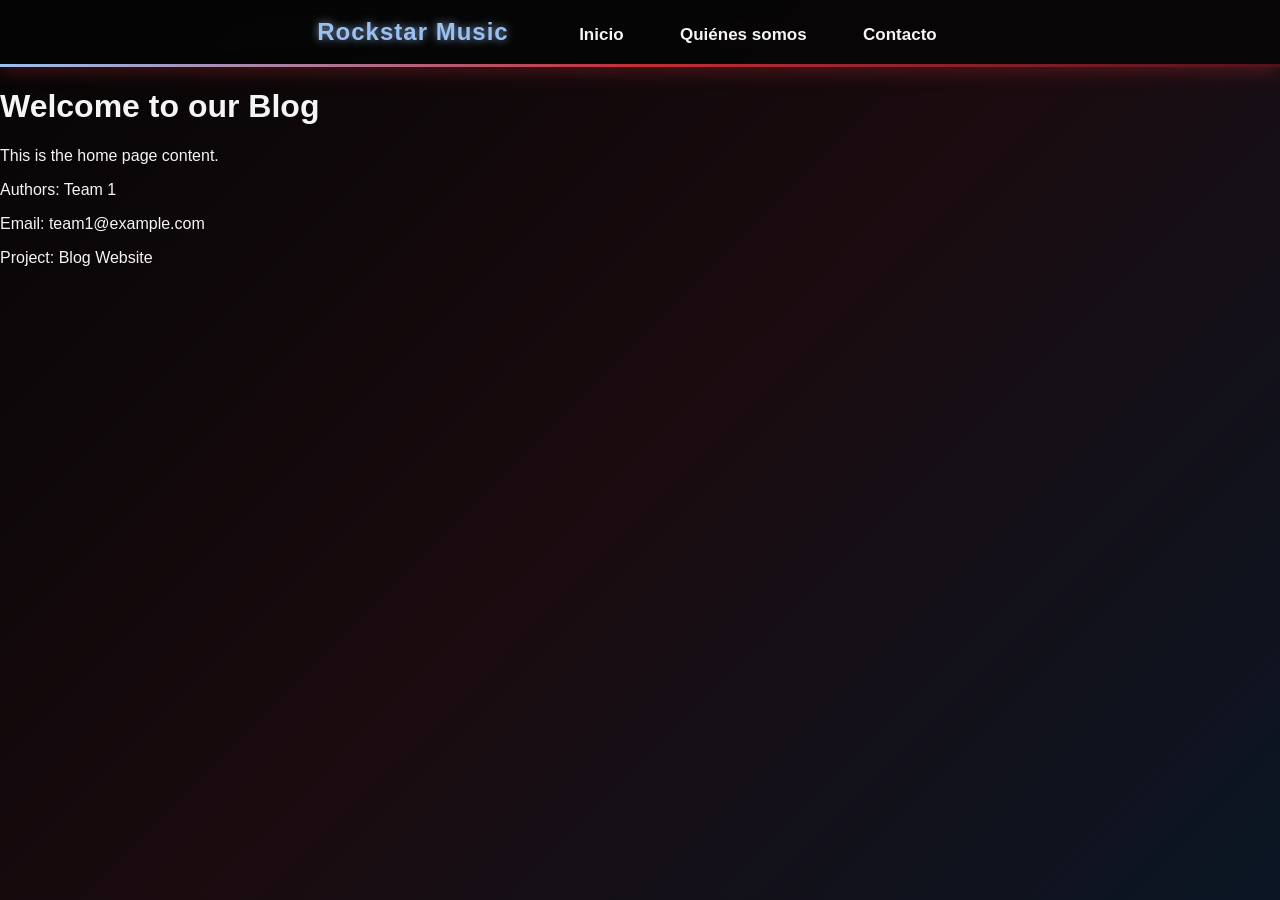
==== index.html @ 495e50ef "Nav y estilos del menú" ====
<!DOCTYPE html>
<html>

<head>
  <meta charset="utf-8">
  <meta name="viewport" content="width=device-width">
  <title>replit</title>
  <link rel="stylesheet" href="style.css">
</head>

<body>

  <nav>
    <span class="logo">Rockstar Music</span>
    <a href="index.html">Inicio</a>
    <a href="about.html">Quiénes somos</a>
    <a href="contact.html">Contacto</a>
  </nav>

  <main>
    <h1>Welcome to our Blog</h1>
    <p>This is the home page content.</p>
  </main>

  <footer>
    <p>Authors: Team 1</p>
    <p>Email: team1@example.com</p>
    <p>Project: Blog Website</p>
  </footer>

</body>

</html>
---- style.css ----
html {
    height: 100%;
    width: 100%;
}

body {
  /* Fondo oscuro con degradado para estilo rockstar elegante */
  background: linear-gradient(135deg, #050505, #1a0b0f, #0b1624);

  /* Color del texto general */
  color: #f5f5f5;

  /* Quita el margen por defecto del navegador */
  margin: 0;

  /* Tipo de letra */
  font-family: Arial, sans-serif;
}
  
/* NAVBAR / MENÚ PRINCIPAL */
nav {
  /* Fondo oscuro semi-transparente tipo cristal */
  background: rgba(5, 5, 5, 0.85);

  /* Efecto borroso detrás del nav */
  backdrop-filter: blur(10px);

  /* Espacio interno: 18px arriba/abajo y 35px izquierda/derecha */
  padding: 18px 35px;

  /* Centra los links del menú */
  text-align: center;

  /* Menú visible al hacer scroll */
  position: sticky;

  /* El menú se queda fijo en la parte de arriba */
  top: 0;

  /* Evita que otros elementos se pongan encima del nav */
  z-index: 1000;

  /* Borde de abajo del menú degradado */
  border-bottom: 3px solid transparent;

  /* Degradado usando colores de la paleta */
  border-image: linear-gradient(90deg, #9AC1F0, #C22E38, #52121B) 1;

  /* Sombra roja/vino para efecto escenario */
  box-shadow: 0 4px 18px rgba(194, 46, 56, 0.35);
}

/* LINKS DEL NAVBAR */
nav a {
  /* Color claro para que contraste con el fondo oscuro */
  color: #f5f5f5;

  /* Quita el subrayado de los links */
  text-decoration: none;

  /* Espacio entre cada link */
  margin: 0 10px;

  /* Tamaño de letra */
  font-size: 17px;

  /* Texto en negritas */
  font-weight: bold;

  /* Espacio interno para que los links parezcan botones */
  padding: 9px 16px;

  /* Redondea las esquinas de los links */
  border-radius: 25px;

  /* Hace suave el cambio al pasar el mouse */
  transition: all 0.3s ease;
}

/* EFECTO HOVER */
nav a:hover {
  /* Rojo rockstar al pasar el mouse */
  background-color: #C22E38;

  /* Texto claro para contraste */
  color: #ffffff;

  /* Brillo alrededor del botón */
  box-shadow: 0 0 12px rgba(194, 46, 56, 0.8);

  /* Sube un poquito el botón sin afectar todo el nav */
  transform: translateY(-2px);
}

/* LOGO / NOMBRE DEL BLOG */
.logo {
  /* Azul claro para que parezca luz de escenario */
  color: #9AC1F0;

  /* Tamaño más grande que los links */
  font-size: 24px;

  /* Texto en negritas */
  font-weight: bold;

  /* Espacio entre el logo y los links */
  margin-right: 40px;

  /* Espaciado entre letras */
  letter-spacing: 1px;

  /* Brillo tipo neón */
  text-shadow: 0 0 8px rgba(154, 193, 240, 0.8);
}
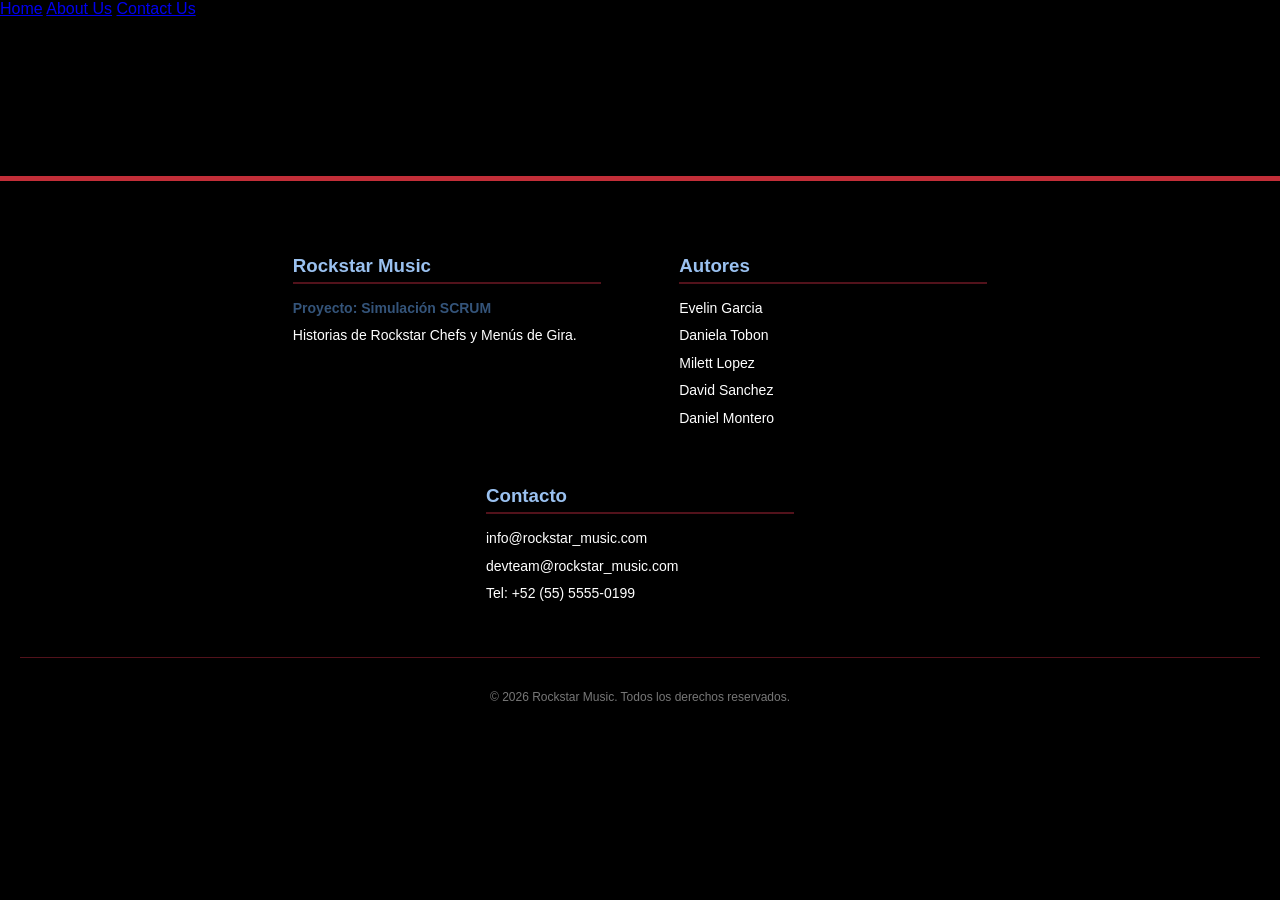
==== commit a14db2e4: "Se creo el Pie de Pagina y se añadieron estilos css" ====
--- a/index.html
+++ b/index.html
@@ -11,10 +11,9 @@
 <body>
 
   <nav>
-    <span class="logo">Rockstar Music</span>
-    <a href="index.html">Inicio</a>
-    <a href="about.html">Quiénes somos</a>
-    <a href="contact.html">Contacto</a>
+    <a href="index.html">Home</a>
+    <a href="about.html">About Us</a>
+    <a href="contact.html">Contact Us</a>
   </nav>
 
   <main>
@@ -22,10 +21,35 @@
     <p>This is the home page content.</p>
   </main>
 
-  <footer>
-    <p>Authors: Team 1</p>
-    <p>Email: team1@example.com</p>
-    <p>Project: Blog Website</p>
+  <footer class="pie-pagina">
+    <div class="contenedor-footer">
+      
+      <div class="columna-footer">
+        <h3>Rockstar Music</h3>
+        <p class="proyecto-destacado">Proyecto: Simulación SCRUM</p>
+        <p>Historias de Rockstar Chefs y Menús de Gira.</p>
+      </div>
+
+      <div class="columna-footer">
+        <h3>Autores</h3>
+        <p>Evelin Garcia</p> 
+        <p>Daniela Tobon</p>
+        <p>Milett Lopez</p>
+        <p>David Sanchez</p>
+        <p>Daniel Montero</p>
+      </div>
+
+      <div class="columna-footer">
+        <h3>Contacto</h3>
+        <p>info@rockstar_music.com</p>
+        <p>devteam@rockstar_music.com</p>
+        <p>Tel: +52 (55) 5555-0199</p>
+      </div>
+
+    </div>
+    <div class="creditos-inferiores">
+      <p>&copy; 2026 Rockstar Music. Todos los derechos reservados.</p>
+    </div>
   </footer>
 
 </body>
--- a/style.css
+++ b/style.css
@@ -1,114 +1,62 @@
 html {
     height: 100%;
     width: 100%;
+  }
+
+body {
+  background-color: #000000;
+  margin: 0;
+  font-family: sans-serif;
 }
 
-body {
-  /* Fondo oscuro con degradado para estilo rockstar elegante */
-  background: linear-gradient(135deg, #050505, #1a0b0f, #0b1624);
-
-  /* Color del texto general */
-  color: #f5f5f5;
-
-  /* Quita el margen por defecto del navegador */
-  margin: 0;
-
-  /* Tipo de letra */
-  font-family: Arial, sans-serif;
-}
-  
-/* NAVBAR / MENÚ PRINCIPAL */
-nav {
-  /* Fondo oscuro semi-transparente tipo cristal */
-  background: rgba(5, 5, 5, 0.85);
-
-  /* Efecto borroso detrás del nav */
-  backdrop-filter: blur(10px);
-
-  /* Espacio interno: 18px arriba/abajo y 35px izquierda/derecha */
-  padding: 18px 35px;
-
-  /* Centra los links del menú */
-  text-align: center;
-
-  /* Menú visible al hacer scroll */
-  position: sticky;
-
-  /* El menú se queda fijo en la parte de arriba */
-  top: 0;
-
-  /* Evita que otros elementos se pongan encima del nav */
-  z-index: 1000;
-
-  /* Borde de abajo del menú degradado */
-  border-bottom: 3px solid transparent;
-
-  /* Degradado usando colores de la paleta */
-  border-image: linear-gradient(90deg, #9AC1F0, #C22E38, #52121B) 1;
-
-  /* Sombra roja/vino para efecto escenario */
-  box-shadow: 0 4px 18px rgba(194, 46, 56, 0.35);
+.pie-pagina {
+  background-color: #000000;       
+  color: #ffffff;                  
+  padding: 40px 20px 20px 20px;    
+  margin-top: 60px;                
+  border-top: 5px solid #C22E38;   
 }
 
-/* LINKS DEL NAVBAR */
-nav a {
-  /* Color claro para que contraste con el fondo oscuro */
-  color: #f5f5f5;
-
-  /* Quita el subrayado de los links */
-  text-decoration: none;
-
-  /* Espacio entre cada link */
-  margin: 0 10px;
-
-  /* Tamaño de letra */
-  font-size: 17px;
-
-  /* Texto en negritas */
-  font-weight: bold;
-
-  /* Espacio interno para que los links parezcan botones */
-  padding: 9px 16px;
-
-  /* Redondea las esquinas de los links */
-  border-radius: 25px;
-
-  /* Hace suave el cambio al pasar el mouse */
-  transition: all 0.3s ease;
+.contenedor-footer {
+  max-width: 1100px;
+  margin: 0 auto;                  
+  text-align: center;              
 }
 
-/* EFECTO HOVER */
-nav a:hover {
-  /* Rojo rockstar al pasar el mouse */
-  background-color: #C22E38;
-
-  /* Texto claro para contraste */
-  color: #ffffff;
-
-  /* Brillo alrededor del botón */
-  box-shadow: 0 0 12px rgba(194, 46, 56, 0.8);
-
-  /* Sube un poquito el botón sin afectar todo el nav */
-  transform: translateY(-2px);
+.columna-footer {
+  display: inline-block;           
+  width: 28%;                      
+  vertical-align: top;             
+  text-align: left;                
+  
+  padding: 15px;                   
+  margin: 0 2%;                    
 }
 
-/* LOGO / NOMBRE DEL BLOG */
-.logo {
-  /* Azul claro para que parezca luz de escenario */
-  color: #9AC1F0;
+.columna-footer h3 {
+  color: #9AC1F0;                  
+  margin-bottom: 15px;             
+  border-bottom: 2px solid #52121B;   
+  padding-bottom: 5px;
+}
 
-  /* Tamaño más grande que los links */
-  font-size: 24px;
+.columna-footer p {
+  font-size: 14px;
+  margin: 8px 0;                   
+  line-height: 1.4;
+}
 
-  /* Texto en negritas */
+.proyecto-destacado {
   font-weight: bold;
+  color: #34547A; 
+}
 
-  /* Espacio entre el logo y los links */
-  margin-right: 40px;
-
-  /* Espaciado entre letras */
-  letter-spacing: 1px;
-
-  /* Brillo tipo neón */
-  text-shadow: 0 0 8px rgba(154, 193, 240, 0.8);
+.creditos-inferiores {
+  text-align: center;
+  margin-top: 30px;                
+  padding-top: 20px;               
+  
+  border-top: 1px solid #52121B;      
+  color: #777777; 
+  font-size: 12px;
 }
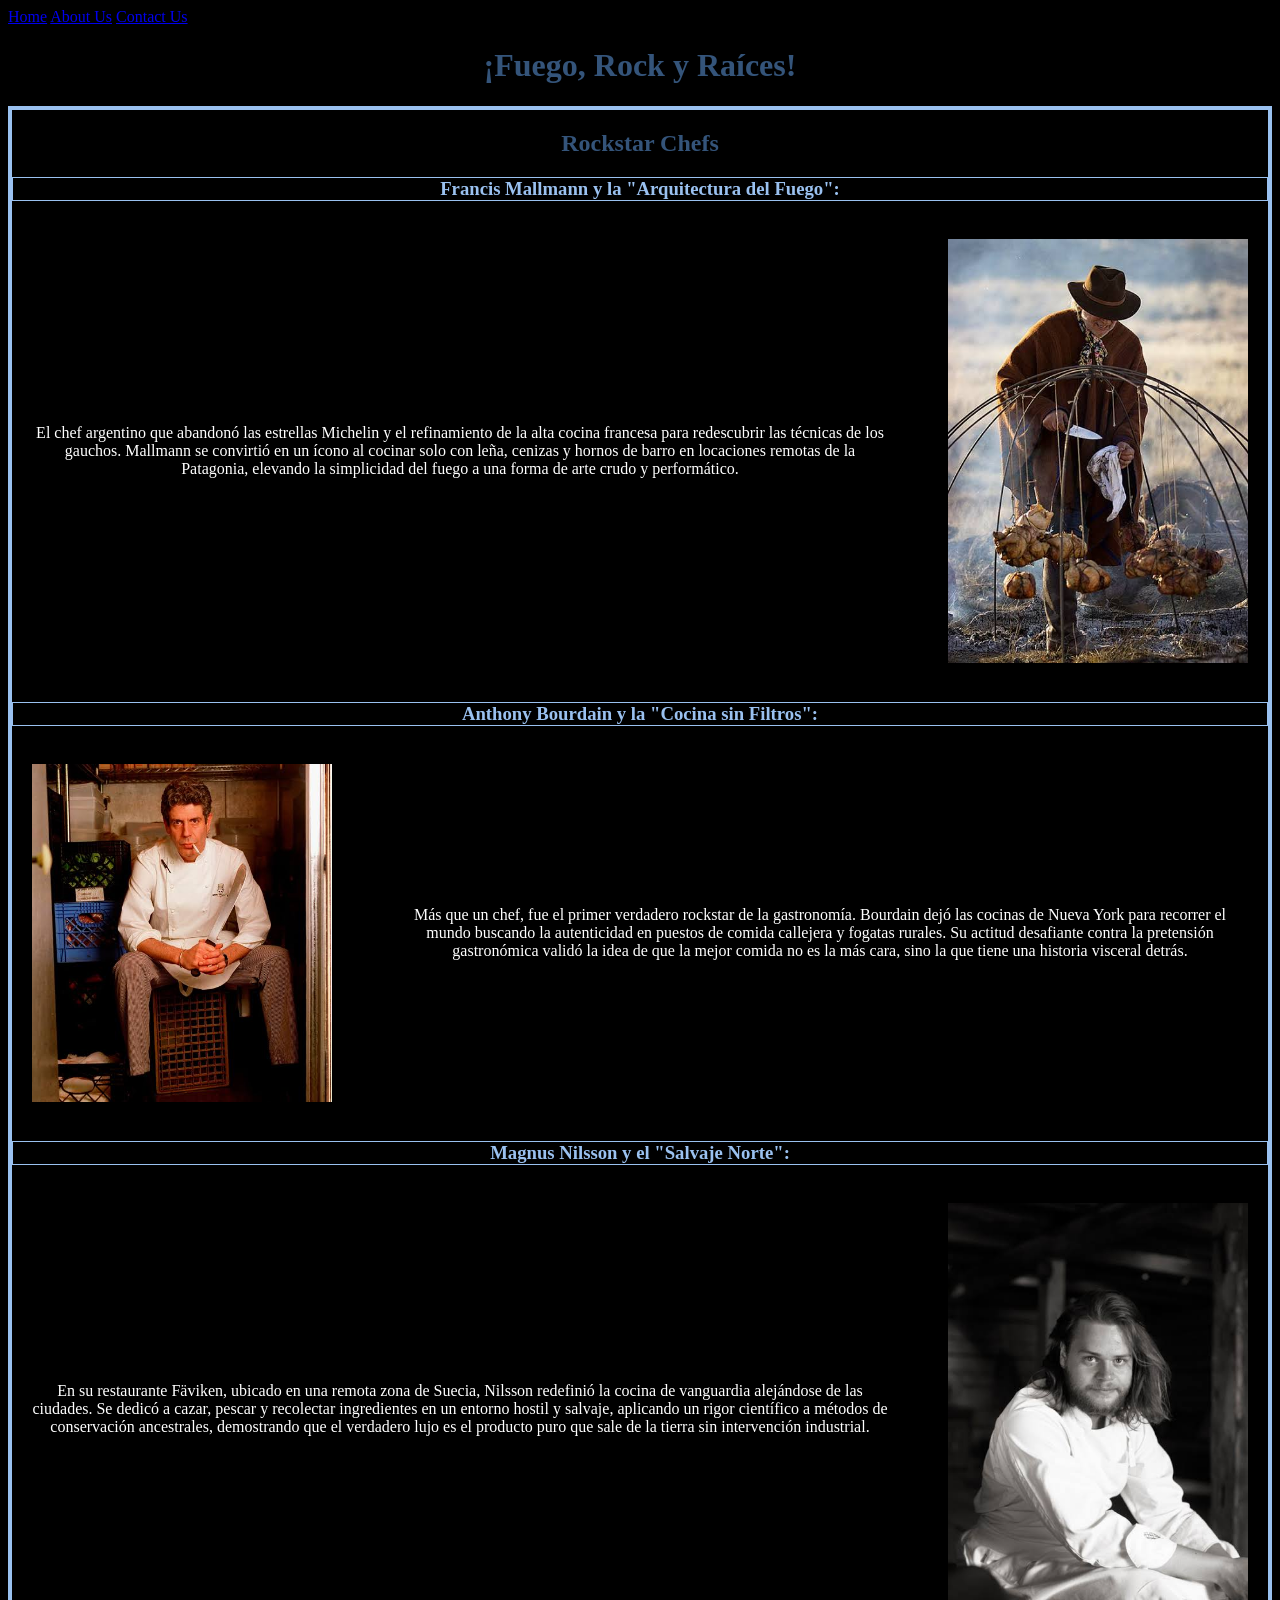
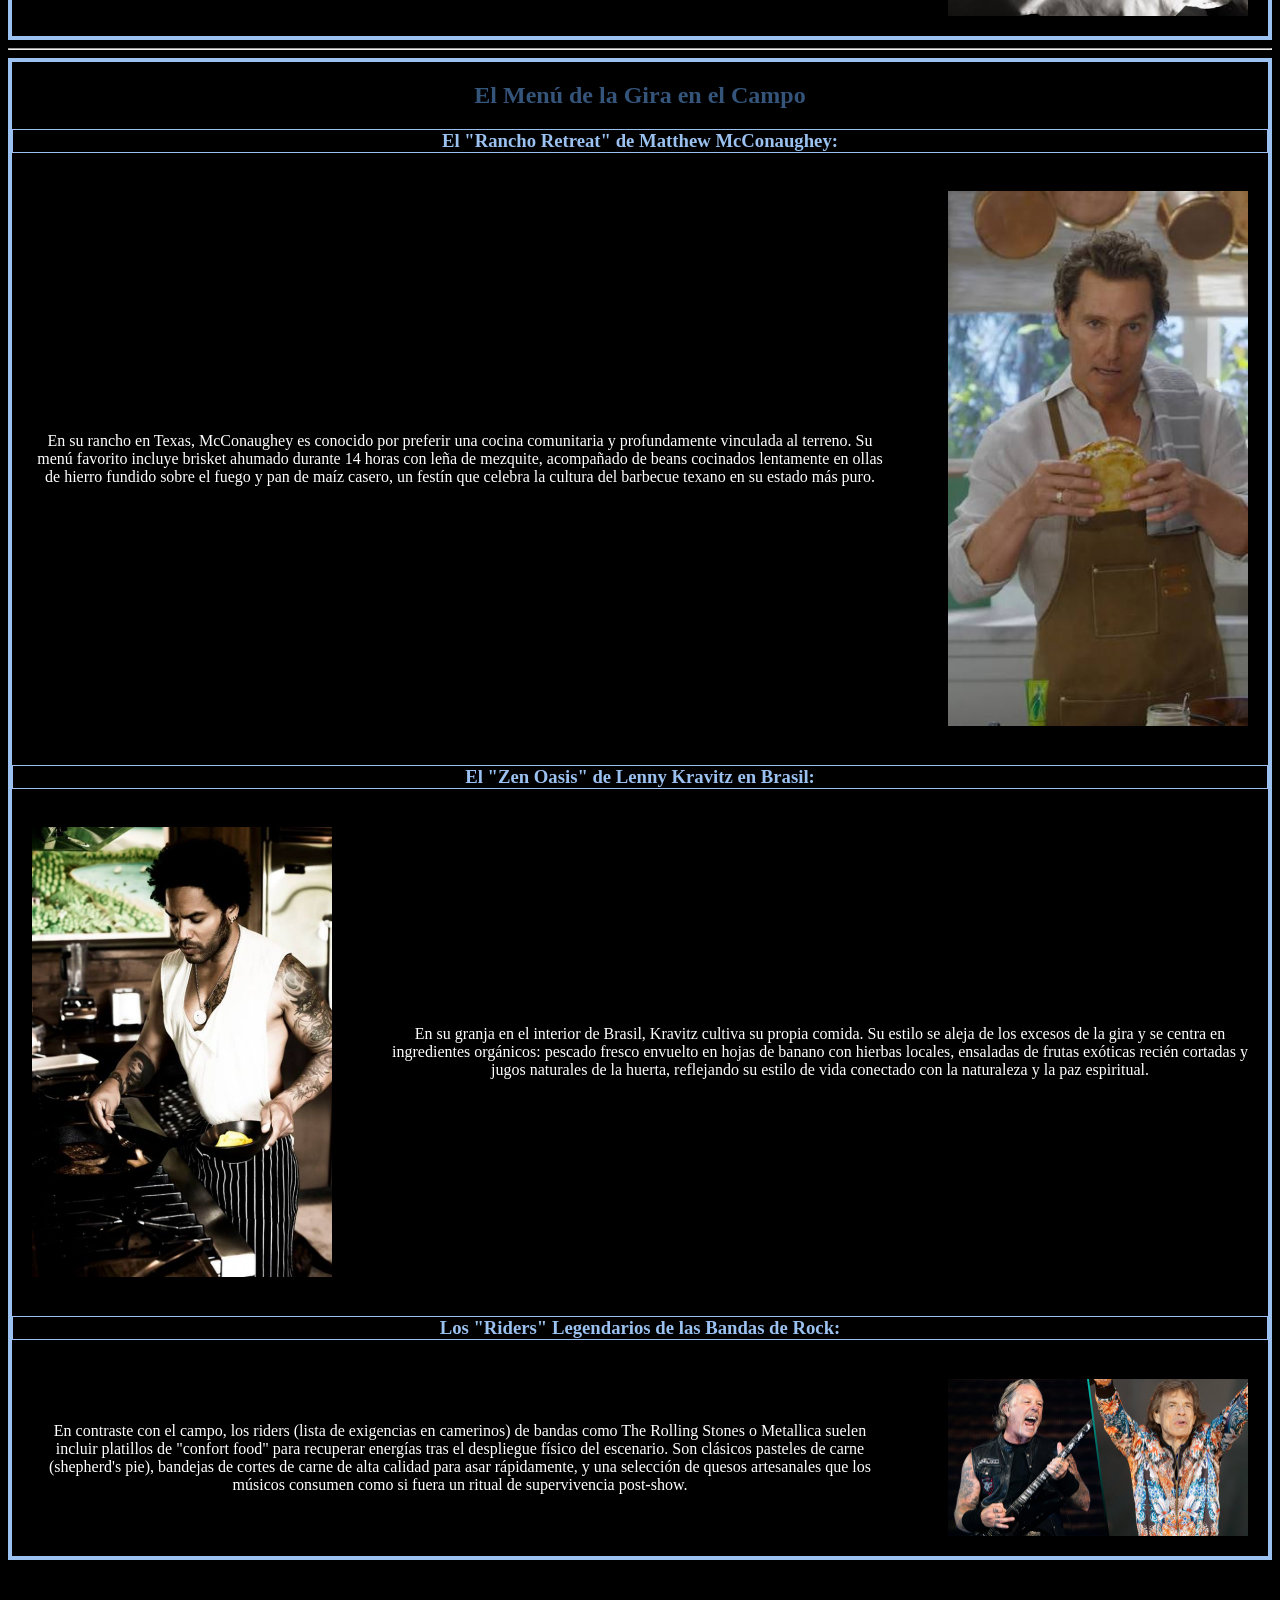
==== commit 29913d85: "Modificación del index con información e imágenes y css con formato (opcional), además adjunto imáge" ====
--- a/index.html
+++ b/index.html
@@ -5,7 +5,7 @@
   <meta charset="utf-8">
   <meta name="viewport" content="width=device-width">
   <title>replit</title>
-  <link rel="stylesheet" href="style.css">
+  <link  rel="stylesheet" href="style.css">
 </head>
 
 <body>
@@ -17,39 +17,82 @@
   </nav>
 
   <main>
-    <h1>Welcome to our Blog</h1>
-    <p>This is the home page content.</p>
+    <div class="title">
+      <h1>¡Fuego, Rock y Raíces!</h1>
+    </div>
+    
+    <section class="home">
+      <div class="box">
+        <h2>Rockstar Chefs</h2>
+        <h3 class="name">Francis Mallmann y la "Arquitectura del Fuego":</h3>
+        
+        <div class="info">
+          <div class="texto">  
+            <p>El chef argentino que abandonó las estrellas Michelin y el refinamiento de la alta cocina francesa para redescubrir las técnicas de los gauchos. Mallmann se convirtió en un ícono al cocinar solo con leña, cenizas y hornos de barro en locaciones remotas de la Patagonia, elevando la simplicidad del fuego a una forma de arte crudo y performático.</p>
+          </div>
+          <img src="Pictures/Francis-Mallmann.jpg" class="imagen">
+        </div>
+
+        <h3 class="name">Anthony Bourdain y la "Cocina sin Filtros":</h3>
+        
+        <div class="info">
+          <img src="Pictures/Anthony-Bourdain.jpg" class="imagen">
+          <div class="texto">
+            <p>Más que un chef, fue el primer verdadero rockstar de la gastronomía. Bourdain dejó las cocinas de Nueva York para recorrer el mundo buscando la autenticidad en puestos de comida callejera y fogatas rurales. Su actitud desafiante contra la pretensión gastronómica validó la idea de que la mejor comida no es la más cara, sino la que tiene una historia visceral detrás.</p>
+          </div>
+        </div>
+    
+        <h3 class="name">Magnus Nilsson y el "Salvaje Norte":</h3>
+        
+        <div class="info">
+          <div class="texto">
+            <p>En su restaurante Fäviken, ubicado en una remota zona de Suecia, Nilsson redefinió la cocina de vanguardia alejándose de las ciudades. Se dedicó a cazar, pescar y recolectar ingredientes en un entorno hostil y salvaje, aplicando un rigor científico a métodos de conservación ancestrales, demostrando que el verdadero lujo es el producto puro que sale de la tierra sin intervención industrial.</p>
+          </div>
+          <img src="Pictures/Magnus-Nilsson.jpg" class="imagen">
+        </div>
+      </div>
+    </section>
+
+    <hr>
+
+    <section class="home">
+      <div class="box">
+        <h2>El Menú de la Gira en el Campo</h2>
+        <h3 class="name">El "Rancho Retreat" de Matthew McConaughey:</h3>
+        
+        <div class="info">
+          <div class="texto">  
+            <p>En su rancho en Texas, McConaughey es conocido por preferir una cocina comunitaria y profundamente vinculada al terreno. Su menú favorito incluye brisket ahumado durante 14 horas con leña de mezquite, acompañado de beans cocinados lentamente en ollas de hierro fundido sobre el fuego y pan de maíz casero, un festín que celebra la cultura del barbecue texano en su estado más puro.</p>
+          </div>
+          <img src="Pictures/Matthew-McConaughey.jpg" class="imagen">
+        </div>
+
+        <h3 class="name">El "Zen Oasis" de Lenny Kravitz en Brasil:</h3>
+        
+        <div class="info">
+          <img src="Pictures/Lenny-Kravitz.jpg" class="imagen">
+          <div class="texto">
+            <p>En su granja en el interior de Brasil, Kravitz cultiva su propia comida. Su estilo se aleja de los excesos de la gira y se centra en ingredientes orgánicos: pescado fresco envuelto en hojas de banano con hierbas locales, ensaladas de frutas exóticas recién cortadas y jugos naturales de la huerta, reflejando su estilo de vida conectado con la naturaleza y la paz espiritual.</p>
+          </div>
+        </div>
+    
+        <h3 class="name">Los "Riders" Legendarios de las Bandas de Rock:</h3>
+        
+        <div class="info">
+          <div class="texto">
+            <p>En contraste con el campo, los riders (lista de exigencias en camerinos) de bandas como The Rolling Stones o Metallica suelen incluir platillos de "confort food" para recuperar energías tras el despliegue físico del escenario. Son clásicos pasteles de carne (shepherd's pie), bandejas de cortes de carne de alta calidad para asar rápidamente, y una selección de quesos artesanales que los músicos consumen como si fuera un ritual de supervivencia post-show.</p>
+          </div>
+          <img src="Pictures/metallica-rolling.jpg" class="imagen">
+        </div>
+      </div>
+    </section>
+      
   </main>
 
-  <footer class="pie-pagina">
-    <div class="contenedor-footer">
-      
-      <div class="columna-footer">
-        <h3>Rockstar Music</h3>
-        <p class="proyecto-destacado">Proyecto: Simulación SCRUM</p>
-        <p>Historias de Rockstar Chefs y Menús de Gira.</p>
-      </div>
-
-      <div class="columna-footer">
-        <h3>Autores</h3>
-        <p>Evelin Garcia</p> 
-        <p>Daniela Tobon</p>
-        <p>Milett Lopez</p>
-        <p>David Sanchez</p>
-        <p>Daniel Montero</p>
-      </div>
-
-      <div class="columna-footer">
-        <h3>Contacto</h3>
-        <p>info@rockstar_music.com</p>
-        <p>devteam@rockstar_music.com</p>
-        <p>Tel: +52 (55) 5555-0199</p>
-      </div>
-
-    </div>
-    <div class="creditos-inferiores">
-      <p>&copy; 2026 Rockstar Music. Todos los derechos reservados.</p>
-    </div>
+  <footer>
+    <p>Authors: Team 1</p>
+    <p>Email: team1@example.com</p>
+    <p>Project: Blog Website</p>
   </footer>
 
 </body>
--- a/style.css
+++ b/style.css
@@ -3,60 +3,47 @@
     width: 100%;
   }
 
-body {
-  background-color: #000000;
-  margin: 0;
-  font-family: sans-serif;
+body{
+  background-color: black;
 }
 
-.pie-pagina {
-  background-color: #000000;       
-  color: #ffffff;                  
-  padding: 40px 20px 20px 20px;    
-  margin-top: 60px;                
-  border-top: 5px solid #C22E38;   
+h1, h2 {
+  color: #34547A;
+} 
+
+h3{
+  color: #9AC1F0;
 }
 
-.contenedor-footer {
-  max-width: 1100px;
-  margin: 0 auto;                  
-  text-align: center;              
+.box{
+  border: 4px solid #9AC1F0;
 }
 
-.columna-footer {
-  display: inline-block;           
-  width: 28%;                      
-  vertical-align: top;             
-  text-align: left;                
-  
-  padding: 15px;                   
-  margin: 0 2%;                    
+h1, h2, h3{
+  display: flex;
+  justify-content: center;
 }
 
-.columna-footer h3 {
-  color: #9AC1F0;                  
-  margin-bottom: 15px;             
-  border-bottom: 2px solid #52121B;   
-  padding-bottom: 5px;
+.name{
+  border: 1px solid #9AC1F0;
 }
 
-.columna-footer p {
-  font-size: 14px;
-  margin: 8px 0;                   
-  line-height: 1.4;
+.info{
+  display: flex;
+  align-items: center;
+  justify-content: space-between;
+  gap: 20px;
 }
 
-.proyecto-destacado {
-  font-weight: bold;
-  color: #34547A; 
+.texto{
+  margin: 20px;
+  color: white;
+  text-align: center;
+  flex: 1;
 }
 
-.creditos-inferiores {
-  text-align: center;
-  margin-top: 30px;                
-  padding-top: 20px;               
-  
-  border-top: 1px solid #52121B;      
-  color: #777777; 
-  font-size: 12px;
+.imagen{
+  margin: 20px;
+  width: 300px;
+  object-fit: cover;
 }
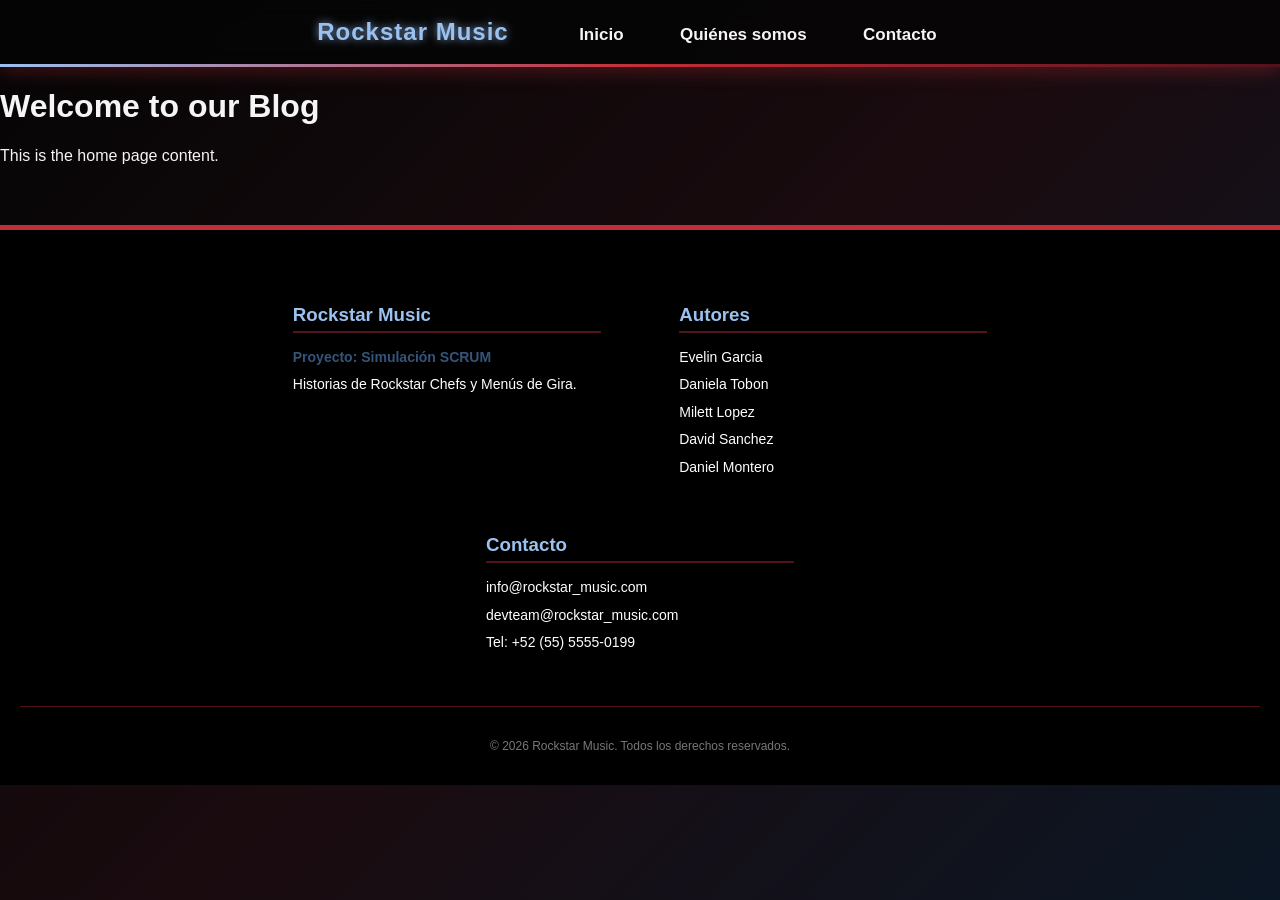
==== commit 6b915819: "Se modifico el css para unificar los estilos de pie de pagina y menu" ====
--- a/index.html
+++ b/index.html
@@ -5,94 +5,52 @@
   <meta charset="utf-8">
   <meta name="viewport" content="width=device-width">
   <title>replit</title>
-  <link  rel="stylesheet" href="style.css">
+  <link rel="stylesheet" href="style.css">
 </head>
 
 <body>
 
   <nav>
-    <a href="index.html">Home</a>
-    <a href="about.html">About Us</a>
-    <a href="contact.html">Contact Us</a>
+    <span class="logo">Rockstar Music</span>
+    <a href="index.html">Inicio</a>
+    <a href="about.html">Quiénes somos</a>
+    <a href="contact.html">Contacto</a>
   </nav>
 
   <main>
-    <div class="title">
-      <h1>¡Fuego, Rock y Raíces!</h1>
-    </div>
-    
-    <section class="home">
-      <div class="box">
-        <h2>Rockstar Chefs</h2>
-        <h3 class="name">Francis Mallmann y la "Arquitectura del Fuego":</h3>
-        
-        <div class="info">
-          <div class="texto">  
-            <p>El chef argentino que abandonó las estrellas Michelin y el refinamiento de la alta cocina francesa para redescubrir las técnicas de los gauchos. Mallmann se convirtió en un ícono al cocinar solo con leña, cenizas y hornos de barro en locaciones remotas de la Patagonia, elevando la simplicidad del fuego a una forma de arte crudo y performático.</p>
-          </div>
-          <img src="Pictures/Francis-Mallmann.jpg" class="imagen">
-        </div>
-
-        <h3 class="name">Anthony Bourdain y la "Cocina sin Filtros":</h3>
-        
-        <div class="info">
-          <img src="Pictures/Anthony-Bourdain.jpg" class="imagen">
-          <div class="texto">
-            <p>Más que un chef, fue el primer verdadero rockstar de la gastronomía. Bourdain dejó las cocinas de Nueva York para recorrer el mundo buscando la autenticidad en puestos de comida callejera y fogatas rurales. Su actitud desafiante contra la pretensión gastronómica validó la idea de que la mejor comida no es la más cara, sino la que tiene una historia visceral detrás.</p>
-          </div>
-        </div>
-    
-        <h3 class="name">Magnus Nilsson y el "Salvaje Norte":</h3>
-        
-        <div class="info">
-          <div class="texto">
-            <p>En su restaurante Fäviken, ubicado en una remota zona de Suecia, Nilsson redefinió la cocina de vanguardia alejándose de las ciudades. Se dedicó a cazar, pescar y recolectar ingredientes en un entorno hostil y salvaje, aplicando un rigor científico a métodos de conservación ancestrales, demostrando que el verdadero lujo es el producto puro que sale de la tierra sin intervención industrial.</p>
-          </div>
-          <img src="Pictures/Magnus-Nilsson.jpg" class="imagen">
-        </div>
-      </div>
-    </section>
-
-    <hr>
-
-    <section class="home">
-      <div class="box">
-        <h2>El Menú de la Gira en el Campo</h2>
-        <h3 class="name">El "Rancho Retreat" de Matthew McConaughey:</h3>
-        
-        <div class="info">
-          <div class="texto">  
-            <p>En su rancho en Texas, McConaughey es conocido por preferir una cocina comunitaria y profundamente vinculada al terreno. Su menú favorito incluye brisket ahumado durante 14 horas con leña de mezquite, acompañado de beans cocinados lentamente en ollas de hierro fundido sobre el fuego y pan de maíz casero, un festín que celebra la cultura del barbecue texano en su estado más puro.</p>
-          </div>
-          <img src="Pictures/Matthew-McConaughey.jpg" class="imagen">
-        </div>
-
-        <h3 class="name">El "Zen Oasis" de Lenny Kravitz en Brasil:</h3>
-        
-        <div class="info">
-          <img src="Pictures/Lenny-Kravitz.jpg" class="imagen">
-          <div class="texto">
-            <p>En su granja en el interior de Brasil, Kravitz cultiva su propia comida. Su estilo se aleja de los excesos de la gira y se centra en ingredientes orgánicos: pescado fresco envuelto en hojas de banano con hierbas locales, ensaladas de frutas exóticas recién cortadas y jugos naturales de la huerta, reflejando su estilo de vida conectado con la naturaleza y la paz espiritual.</p>
-          </div>
-        </div>
-    
-        <h3 class="name">Los "Riders" Legendarios de las Bandas de Rock:</h3>
-        
-        <div class="info">
-          <div class="texto">
-            <p>En contraste con el campo, los riders (lista de exigencias en camerinos) de bandas como The Rolling Stones o Metallica suelen incluir platillos de "confort food" para recuperar energías tras el despliegue físico del escenario. Son clásicos pasteles de carne (shepherd's pie), bandejas de cortes de carne de alta calidad para asar rápidamente, y una selección de quesos artesanales que los músicos consumen como si fuera un ritual de supervivencia post-show.</p>
-          </div>
-          <img src="Pictures/metallica-rolling.jpg" class="imagen">
-        </div>
-      </div>
-    </section>
-      
+    <h1>Welcome to our Blog</h1>
+    <p>This is the home page content.</p>
   </main>
 
-  <footer>
-    <p>Authors: Team 1</p>
-    <p>Email: team1@example.com</p>
-    <p>Project: Blog Website</p>
+  <footer class="pie-pagina">
+    <div class="contenedor-footer">
+      
+      <div class="columna-footer">
+        <h3>Rockstar Music</h3>
+        <p class="proyecto-destacado">Proyecto: Simulación SCRUM</p>
+        <p>Historias de Rockstar Chefs y Menús de Gira.</p>
+      </div>
+
+      <div class="columna-footer">
+        <h3>Autores</h3>
+        <p>Evelin Garcia</p> 
+        <p>Daniela Tobon</p>
+        <p>Milett Lopez</p>
+        <p>David Sanchez</p>
+        <p>Daniel Montero</p>
+      </div>
+
+      <div class="columna-footer">
+        <h3>Contacto</h3>
+        <p>info@rockstar_music.com</p>
+        <p>devteam@rockstar_music.com</p>
+        <p>Tel: +52 (55) 5555-0199</p>
+      </div>
+
+    </div>
+    <div class="creditos-inferiores">
+      <p>&copy; 2026 Rockstar Music. Todos los derechos reservados.</p>
+    </div>
   </footer>
 
 </body>
--- a/style.css
+++ b/style.css
@@ -3,47 +3,171 @@
     width: 100%;
   }
 
-body{
-  background-color: black;
+body {
+  background-color: #000000;
+  margin: 0;
+  font-family: sans-serif;
 }
 
-h1, h2 {
-  color: #34547A;
-} 
 
-h3{
-  color: #9AC1F0;
+.pie-pagina {
+  background-color: #000000;       
+  color: #ffffff;                  
+  padding: 40px 20px 20px 20px;    
+  margin-top: 60px;                
+  border-top: 5px solid #C22E38;   
 }
 
-.box{
-  border: 4px solid #9AC1F0;
+.contenedor-footer {
+  max-width: 1100px;
+  margin: 0 auto;                  
+  text-align: center;              
 }
 
-h1, h2, h3{
-  display: flex;
-  justify-content: center;
+.columna-footer {
+  display: inline-block;           
+  width: 28%;                      
+  vertical-align: top;             
+  text-align: left;                
+  
+  padding: 15px;                   
+  margin: 0 2%;                    
 }
 
-.name{
-  border: 1px solid #9AC1F0;
+.columna-footer h3 {
+  color: #9AC1F0;                  
+  margin-bottom: 15px;             
+  border-bottom: 2px solid #52121B;   
+  padding-bottom: 5px;
 }
 
-.info{
-  display: flex;
-  align-items: center;
-  justify-content: space-between;
-  gap: 20px;
+.columna-footer p {
+  font-size: 14px;
+  margin: 8px 0;                   
+  line-height: 1.4;
 }
 
-.texto{
-  margin: 20px;
-  color: white;
-  text-align: center;
-  flex: 1;
+.proyecto-destacado {
+  font-weight: bold;
+  color: #34547A; 
 }
 
-.imagen{
-  margin: 20px;
-  width: 300px;
-  object-fit: cover;
+.creditos-inferiores {
+  text-align: center;
+  margin-top: 30px;                
+  padding-top: 20px;               
+  
+  border-top: 1px solid #52121B;      
+  color: #777777; 
+  font-size: 12px;
+}
+
+body {
+  /* Fondo oscuro con degradado para estilo rockstar elegante */
+  background: linear-gradient(135deg, #050505, #1a0b0f, #0b1624);
+
+  /* Color del texto general */
+  color: #f5f5f5;
+
+  /* Quita el margen por defecto del navegador */
+  margin: 0;
+
+  /* Tipo de letra */
+  font-family: Arial, sans-serif;
+}
+  
+/* NAVBAR / MENÚ PRINCIPAL */
+nav {
+  /* Fondo oscuro semi-transparente tipo cristal */
+  background: rgba(5, 5, 5, 0.85);
+
+  /* Efecto borroso detrás del nav */
+  backdrop-filter: blur(10px);
+
+  /* Espacio interno: 18px arriba/abajo y 35px izquierda/derecha */
+  padding: 18px 35px;
+
+  /* Centra los links del menú */
+  text-align: center;
+
+  /* Menú visible al hacer scroll */
+  position: sticky;
+
+  /* El menú se queda fijo en la parte de arriba */
+  top: 0;
+
+  /* Evita que otros elementos se pongan encima del nav */
+  z-index: 1000;
+
+  /* Borde de abajo del menú degradado */
+  border-bottom: 3px solid transparent;
+
+  /* Degradado usando colores de la paleta */
+  border-image: linear-gradient(90deg, #9AC1F0, #C22E38, #52121B) 1;
+
+  /* Sombra roja/vino para efecto escenario */
+  box-shadow: 0 4px 18px rgba(194, 46, 56, 0.35);
+}
+
+/* LINKS DEL NAVBAR */
+nav a {
+  /* Color claro para que contraste con el fondo oscuro */
+  color: #f5f5f5;
+
+  /* Quita el subrayado de los links */
+  text-decoration: none;
+
+  /* Espacio entre cada link */
+  margin: 0 10px;
+
+  /* Tamaño de letra */
+  font-size: 17px;
+
+  /* Texto en negritas */
+  font-weight: bold;
+
+  /* Espacio interno para que los links parezcan botones */
+  padding: 9px 16px;
+
+  /* Redondea las esquinas de los links */
+  border-radius: 25px;
+
+  /* Hace suave el cambio al pasar el mouse */
+  transition: all 0.3s ease;
+}
+
+/* EFECTO HOVER */
+nav a:hover {
+  /* Rojo rockstar al pasar el mouse */
+  background-color: #C22E38;
+
+  /* Texto claro para contraste */
+  color: #ffffff;
+
+  /* Brillo alrededor del botón */
+  box-shadow: 0 0 12px rgba(194, 46, 56, 0.8);
+
+  /* Sube un poquito el botón sin afectar todo el nav */
+  transform: translateY(-2px);
+}
+
+/* LOGO / NOMBRE DEL BLOG */
+.logo {
+  /* Azul claro para que parezca luz de escenario */
+  color: #9AC1F0;
+
+  /* Tamaño más grande que los links */
+  font-size: 24px;
+
+  /* Texto en negritas */
+  font-weight: bold;
+
+  /* Espacio entre el logo y los links */
+  margin-right: 40px;
+
+  /* Espaciado entre letras */
+  letter-spacing: 1px;
+
+  /* Brillo tipo neón */
+  text-shadow: 0 0 8px rgba(154, 193, 240, 0.8);
 }
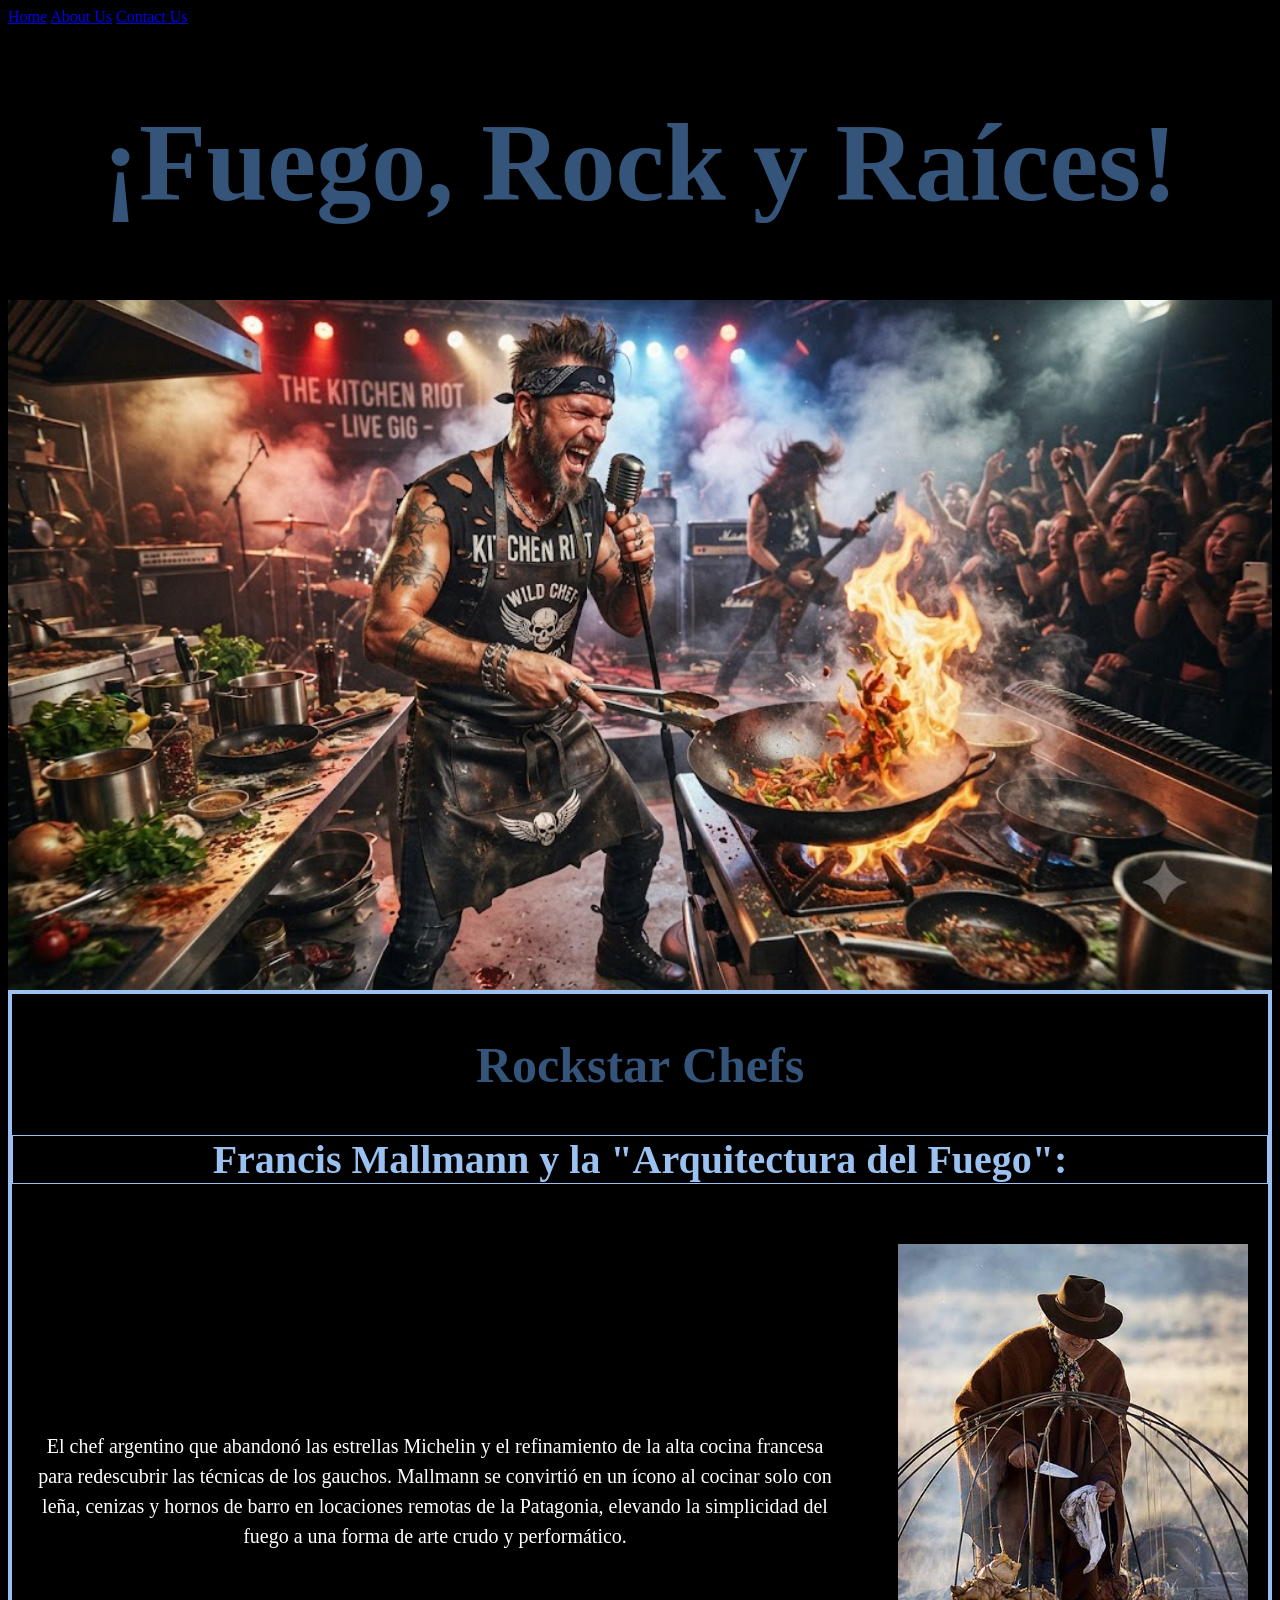
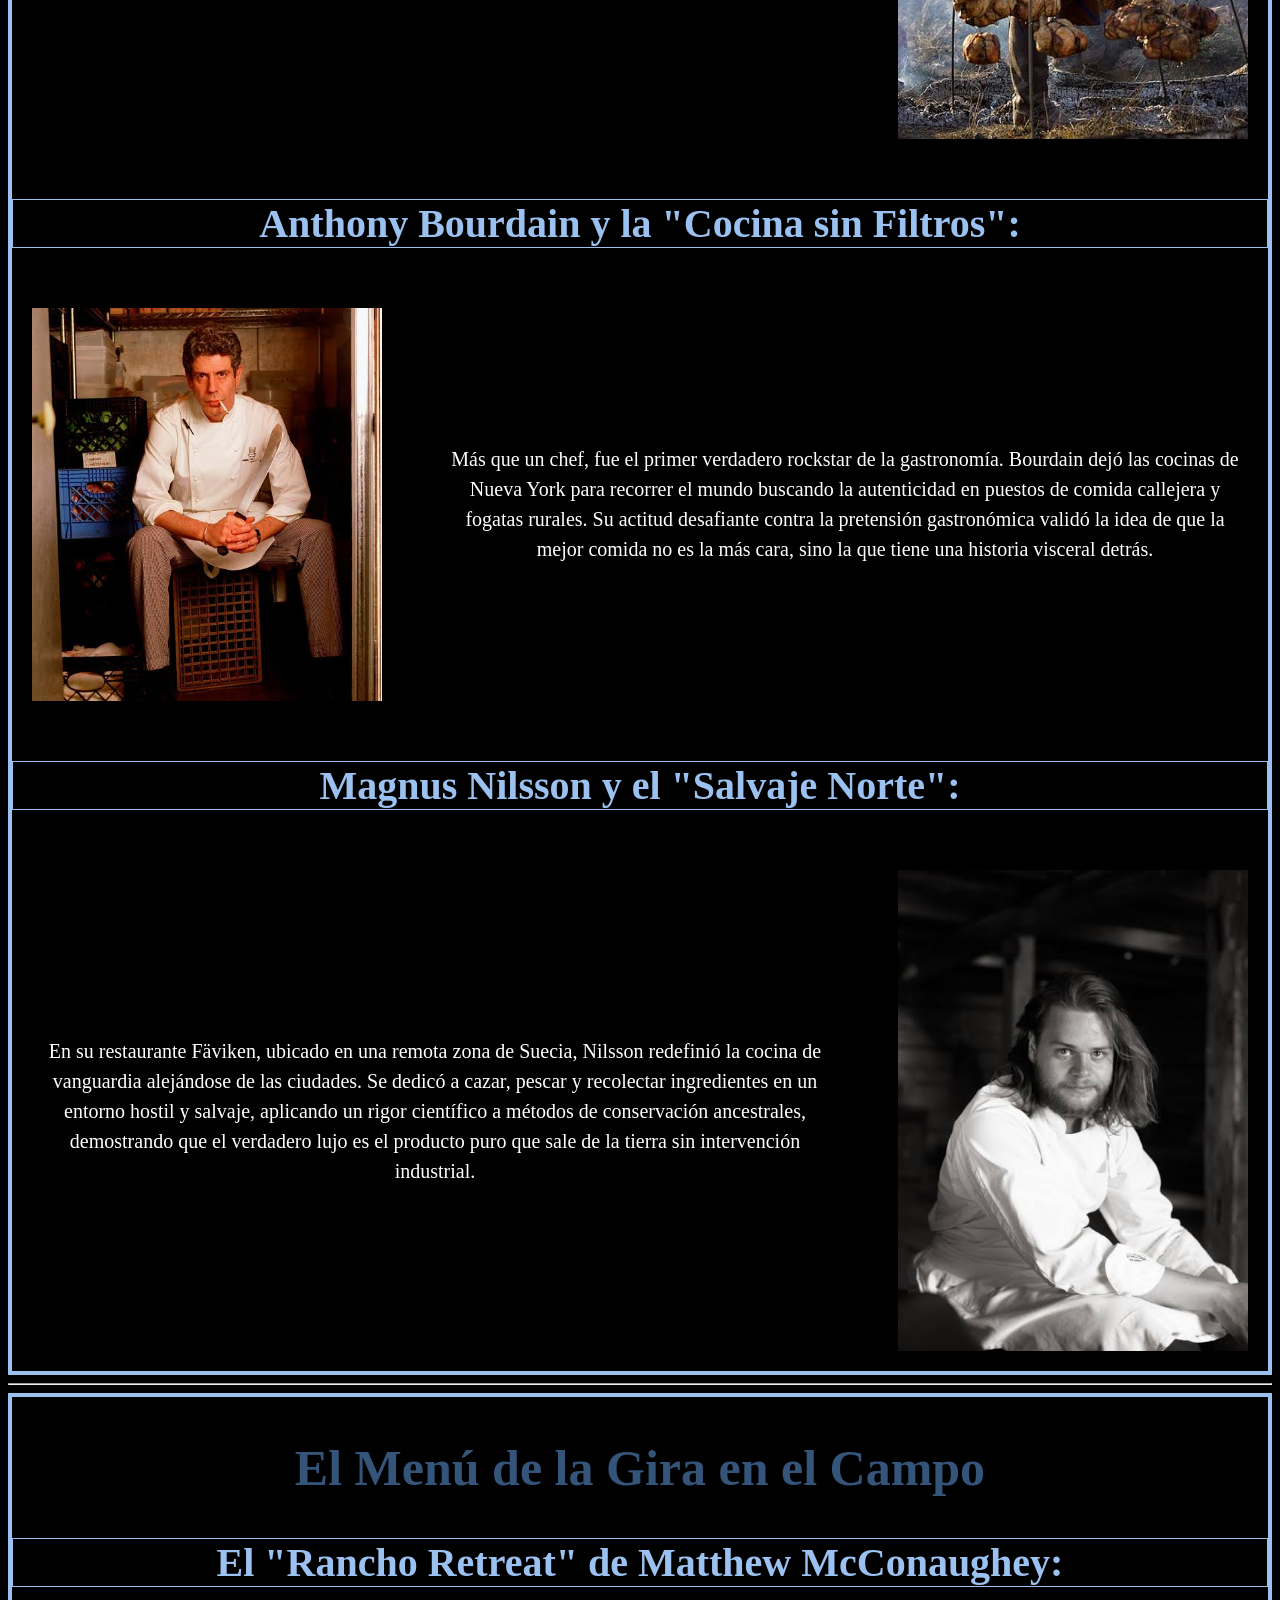
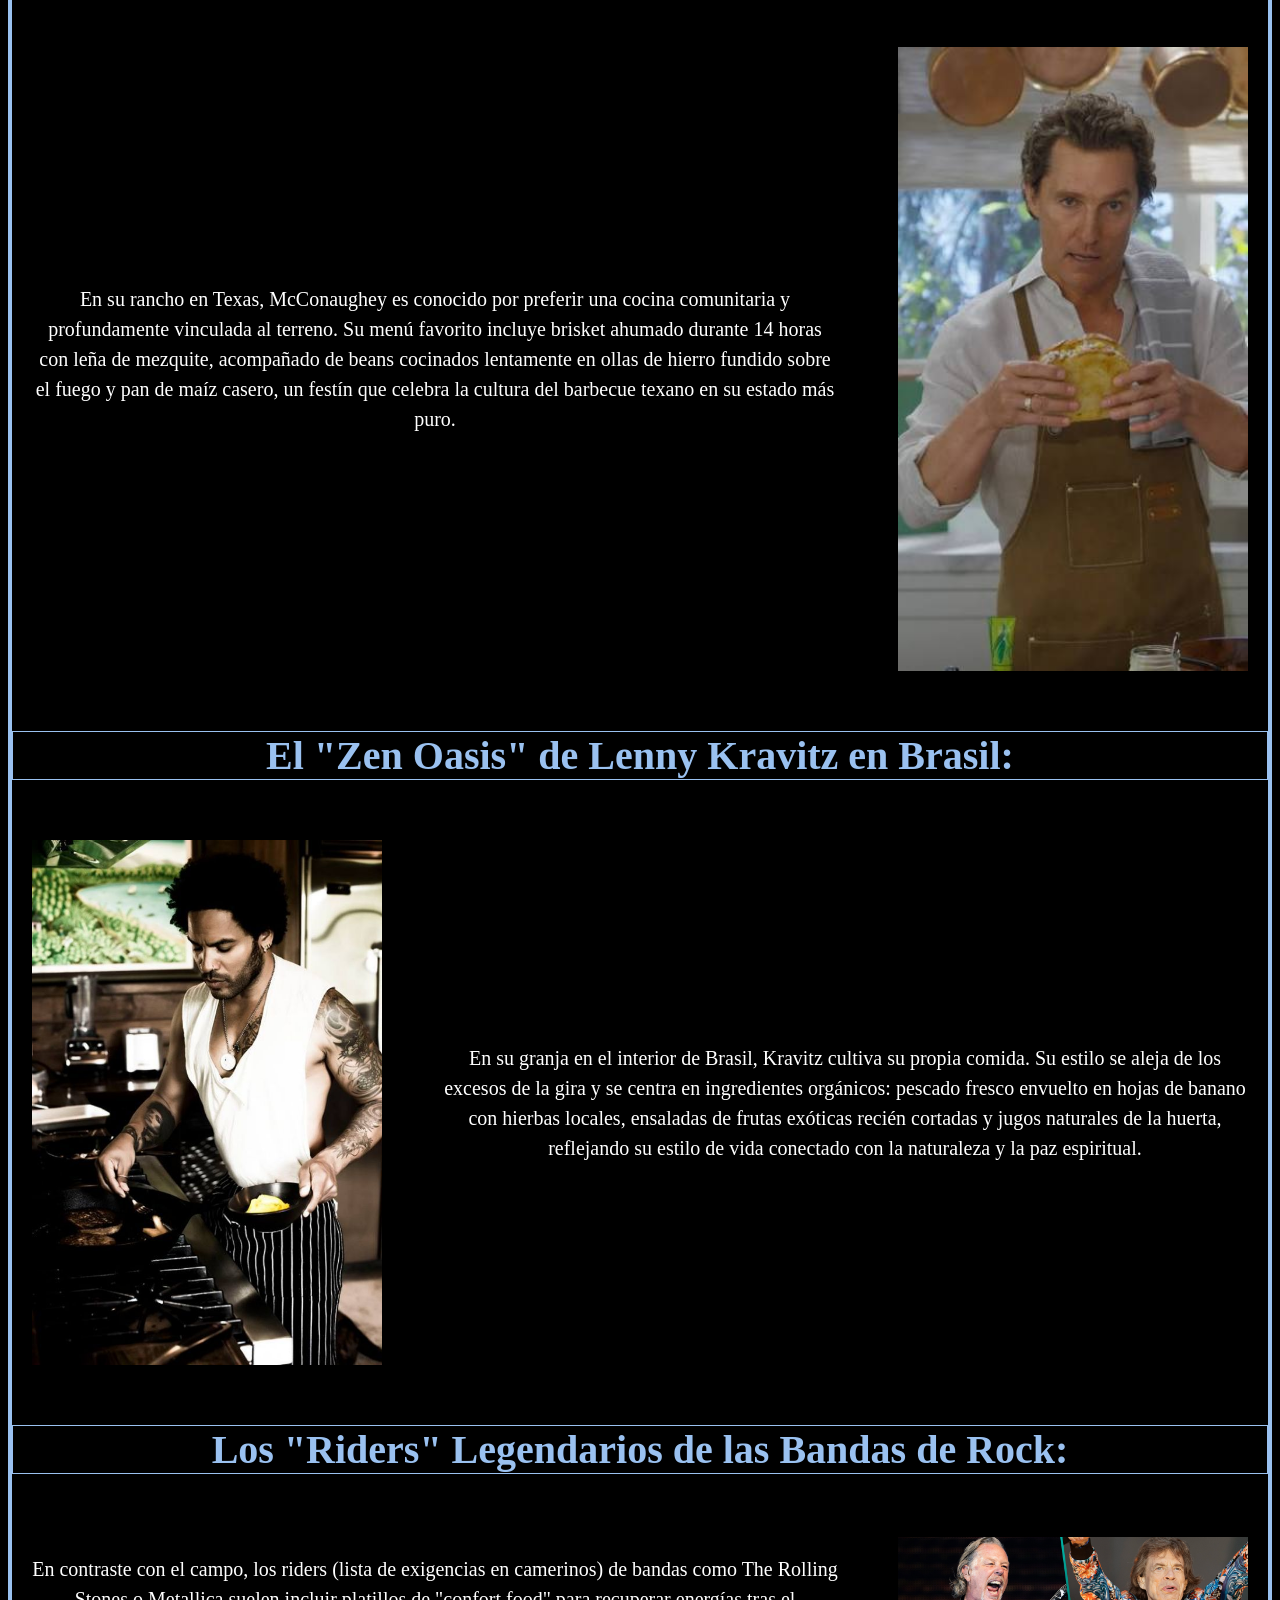
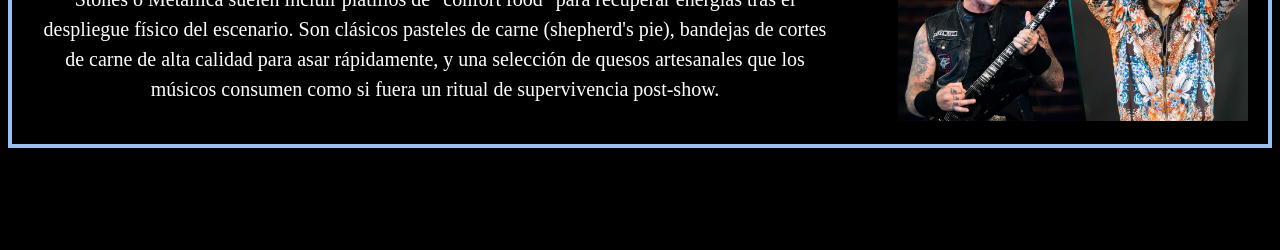
==== commit f325b9c0: "Hice unas nuevas modificaciones agregando una imagen de portada para la home-page" ====
--- a/index.html
+++ b/index.html
@@ -5,52 +5,96 @@
   <meta charset="utf-8">
   <meta name="viewport" content="width=device-width">
   <title>replit</title>
-  <link rel="stylesheet" href="style.css">
+  <link  rel="stylesheet" href="style.css">
 </head>
 
 <body>
 
   <nav>
-    <span class="logo">Rockstar Music</span>
-    <a href="index.html">Inicio</a>
-    <a href="about.html">Quiénes somos</a>
-    <a href="contact.html">Contacto</a>
+    <a href="index.html">Home</a>
+    <a href="about.html">About Us</a>
+    <a href="contact.html">Contact Us</a>
   </nav>
 
   <main>
-    <h1>Welcome to our Blog</h1>
-    <p>This is the home page content.</p>
+    <div class="titulo">
+      <h1>¡Fuego, Rock y Raíces!</h1>
+      <img src="Pictures/Gemini-rock-cocina.jpg" class="imagen-portada">
+    </div>
+    
+    
+    <section class="home">
+      <div class="box">
+        <h2>Rockstar Chefs</h2>
+        <h3 class="name">Francis Mallmann y la "Arquitectura del Fuego":</h3>
+        
+        <div class="info">
+          <div class="texto">  
+            <p>El chef argentino que abandonó las estrellas Michelin y el refinamiento de la alta cocina francesa para redescubrir las técnicas de los gauchos. Mallmann se convirtió en un ícono al cocinar solo con leña, cenizas y hornos de barro en locaciones remotas de la Patagonia, elevando la simplicidad del fuego a una forma de arte crudo y performático.</p>
+          </div>
+          <img src="Pictures/Francis-Mallmann.jpg" class="imagen">
+        </div>
+
+        <h3 class="name">Anthony Bourdain y la "Cocina sin Filtros":</h3>
+        
+        <div class="info">
+          <img src="Pictures/Anthony-Bourdain.jpg" class="imagen">
+          <div class="texto">
+            <p>Más que un chef, fue el primer verdadero rockstar de la gastronomía. Bourdain dejó las cocinas de Nueva York para recorrer el mundo buscando la autenticidad en puestos de comida callejera y fogatas rurales. Su actitud desafiante contra la pretensión gastronómica validó la idea de que la mejor comida no es la más cara, sino la que tiene una historia visceral detrás.</p>
+          </div>
+        </div>
+    
+        <h3 class="name">Magnus Nilsson y el "Salvaje Norte":</h3>
+        
+        <div class="info">
+          <div class="texto">
+            <p>En su restaurante Fäviken, ubicado en una remota zona de Suecia, Nilsson redefinió la cocina de vanguardia alejándose de las ciudades. Se dedicó a cazar, pescar y recolectar ingredientes en un entorno hostil y salvaje, aplicando un rigor científico a métodos de conservación ancestrales, demostrando que el verdadero lujo es el producto puro que sale de la tierra sin intervención industrial.</p>
+          </div>
+          <img src="Pictures/Magnus-Nilsson.jpg" class="imagen">
+        </div>
+      </div>
+    </section>
+
+    <hr>
+
+    <section class="home">
+      <div class="box">
+        <h2>El Menú de la Gira en el Campo</h2>
+        <h3 class="name">El "Rancho Retreat" de Matthew McConaughey:</h3>
+        
+        <div class="info">
+          <div class="texto">  
+            <p>En su rancho en Texas, McConaughey es conocido por preferir una cocina comunitaria y profundamente vinculada al terreno. Su menú favorito incluye brisket ahumado durante 14 horas con leña de mezquite, acompañado de beans cocinados lentamente en ollas de hierro fundido sobre el fuego y pan de maíz casero, un festín que celebra la cultura del barbecue texano en su estado más puro.</p>
+          </div>
+          <img src="Pictures/Matthew-McConaughey.jpg" class="imagen">
+        </div>
+
+        <h3 class="name">El "Zen Oasis" de Lenny Kravitz en Brasil:</h3>
+        
+        <div class="info">
+          <img src="Pictures/Lenny-Kravitz.jpg" class="imagen">
+          <div class="texto">
+            <p>En su granja en el interior de Brasil, Kravitz cultiva su propia comida. Su estilo se aleja de los excesos de la gira y se centra en ingredientes orgánicos: pescado fresco envuelto en hojas de banano con hierbas locales, ensaladas de frutas exóticas recién cortadas y jugos naturales de la huerta, reflejando su estilo de vida conectado con la naturaleza y la paz espiritual.</p>
+          </div>
+        </div>
+    
+        <h3 class="name">Los "Riders" Legendarios de las Bandas de Rock:</h3>
+        
+        <div class="info">
+          <div class="texto">
+            <p>En contraste con el campo, los riders (lista de exigencias en camerinos) de bandas como The Rolling Stones o Metallica suelen incluir platillos de "confort food" para recuperar energías tras el despliegue físico del escenario. Son clásicos pasteles de carne (shepherd's pie), bandejas de cortes de carne de alta calidad para asar rápidamente, y una selección de quesos artesanales que los músicos consumen como si fuera un ritual de supervivencia post-show.</p>
+          </div>
+          <img src="Pictures/metallica-rolling.jpg" class="imagen">
+        </div>
+      </div>
+    </section>
+      
   </main>
 
-  <footer class="pie-pagina">
-    <div class="contenedor-footer">
-      
-      <div class="columna-footer">
-        <h3>Rockstar Music</h3>
-        <p class="proyecto-destacado">Proyecto: Simulación SCRUM</p>
-        <p>Historias de Rockstar Chefs y Menús de Gira.</p>
-      </div>
-
-      <div class="columna-footer">
-        <h3>Autores</h3>
-        <p>Evelin Garcia</p> 
-        <p>Daniela Tobon</p>
-        <p>Milett Lopez</p>
-        <p>David Sanchez</p>
-        <p>Daniel Montero</p>
-      </div>
-
-      <div class="columna-footer">
-        <h3>Contacto</h3>
-        <p>info@rockstar_music.com</p>
-        <p>devteam@rockstar_music.com</p>
-        <p>Tel: +52 (55) 5555-0199</p>
-      </div>
-
-    </div>
-    <div class="creditos-inferiores">
-      <p>&copy; 2026 Rockstar Music. Todos los derechos reservados.</p>
-    </div>
+  <footer>
+    <p>Authors: Team 1</p>
+    <p>Email: team1@example.com</p>
+    <p>Project: Blog Website</p>
   </footer>
 
 </body>
--- a/style.css
+++ b/style.css
@@ -3,171 +3,62 @@
     width: 100%;
   }
 
-body {
-  background-color: #000000;
-  margin: 0;
-  font-family: sans-serif;
+body{
+  background-color: black;
 }
 
+.titulo {
+  font-size: 55px;
+  color: #34547A;
+  text-align: center;
+} 
 
-.pie-pagina {
-  background-color: #000000;       
-  color: #ffffff;                  
-  padding: 40px 20px 20px 20px;    
-  margin-top: 60px;                
-  border-top: 5px solid #C22E38;   
+.imagen-portada{
+  display: block;
+  margin: 0 auto;
+  width: 100%;
+  max-width: 1200;
 }
 
-.contenedor-footer {
-  max-width: 1100px;
-  margin: 0 auto;                  
-  text-align: center;              
+h2 {
+  font-size: 50px;
+  color: #34547A;
+  text-align: center;
+} 
+
+h3 {
+  display: flex;
+  font-size: 40px;
+  color: #9AC1F0;
+  justify-content: center;
 }
 
-.columna-footer {
-  display: inline-block;           
-  width: 28%;                      
-  vertical-align: top;             
-  text-align: left;                
-  
-  padding: 15px;                   
-  margin: 0 2%;                    
+.box{
+  border: 4px solid #9AC1F0;
 }
 
-.columna-footer h3 {
-  color: #9AC1F0;                  
-  margin-bottom: 15px;             
-  border-bottom: 2px solid #52121B;   
-  padding-bottom: 5px;
+.name{
+  border: 1px solid #9AC1F0;
 }
 
-.columna-footer p {
-  font-size: 14px;
-  margin: 8px 0;                   
-  line-height: 1.4;
+.info{
+  display: flex;
+  align-items: center;
+  justify-content: space-between;
+  gap: 20px;
 }
 
-.proyecto-destacado {
-  font-weight: bold;
-  color: #34547A; 
+.texto{
+  font-size: 20px;
+  line-height: 1.5;
+  margin: 20px;
+  color: white;
+  text-align: center;
+  flex: 1;
 }
 
-.creditos-inferiores {
-  text-align: center;
-  margin-top: 30px;                
-  padding-top: 20px;               
-  
-  border-top: 1px solid #52121B;      
-  color: #777777; 
-  font-size: 12px;
-}
-
-body {
-  /* Fondo oscuro con degradado para estilo rockstar elegante */
-  background: linear-gradient(135deg, #050505, #1a0b0f, #0b1624);
-
-  /* Color del texto general */
-  color: #f5f5f5;
-
-  /* Quita el margen por defecto del navegador */
-  margin: 0;
-
-  /* Tipo de letra */
-  font-family: Arial, sans-serif;
-}
-  
-/* NAVBAR / MENÚ PRINCIPAL */
-nav {
-  /* Fondo oscuro semi-transparente tipo cristal */
-  background: rgba(5, 5, 5, 0.85);
-
-  /* Efecto borroso detrás del nav */
-  backdrop-filter: blur(10px);
-
-  /* Espacio interno: 18px arriba/abajo y 35px izquierda/derecha */
-  padding: 18px 35px;
-
-  /* Centra los links del menú */
-  text-align: center;
-
-  /* Menú visible al hacer scroll */
-  position: sticky;
-
-  /* El menú se queda fijo en la parte de arriba */
-  top: 0;
-
-  /* Evita que otros elementos se pongan encima del nav */
-  z-index: 1000;
-
-  /* Borde de abajo del menú degradado */
-  border-bottom: 3px solid transparent;
-
-  /* Degradado usando colores de la paleta */
-  border-image: linear-gradient(90deg, #9AC1F0, #C22E38, #52121B) 1;
-
-  /* Sombra roja/vino para efecto escenario */
-  box-shadow: 0 4px 18px rgba(194, 46, 56, 0.35);
-}
-
-/* LINKS DEL NAVBAR */
-nav a {
-  /* Color claro para que contraste con el fondo oscuro */
-  color: #f5f5f5;
-
-  /* Quita el subrayado de los links */
-  text-decoration: none;
-
-  /* Espacio entre cada link */
-  margin: 0 10px;
-
-  /* Tamaño de letra */
-  font-size: 17px;
-
-  /* Texto en negritas */
-  font-weight: bold;
-
-  /* Espacio interno para que los links parezcan botones */
-  padding: 9px 16px;
-
-  /* Redondea las esquinas de los links */
-  border-radius: 25px;
-
-  /* Hace suave el cambio al pasar el mouse */
-  transition: all 0.3s ease;
-}
-
-/* EFECTO HOVER */
-nav a:hover {
-  /* Rojo rockstar al pasar el mouse */
-  background-color: #C22E38;
-
-  /* Texto claro para contraste */
-  color: #ffffff;
-
-  /* Brillo alrededor del botón */
-  box-shadow: 0 0 12px rgba(194, 46, 56, 0.8);
-
-  /* Sube un poquito el botón sin afectar todo el nav */
-  transform: translateY(-2px);
-}
-
-/* LOGO / NOMBRE DEL BLOG */
-.logo {
-  /* Azul claro para que parezca luz de escenario */
-  color: #9AC1F0;
-
-  /* Tamaño más grande que los links */
-  font-size: 24px;
-
-  /* Texto en negritas */
-  font-weight: bold;
-
-  /* Espacio entre el logo y los links */
-  margin-right: 40px;
-
-  /* Espaciado entre letras */
-  letter-spacing: 1px;
-
-  /* Brillo tipo neón */
-  text-shadow: 0 0 8px rgba(154, 193, 240, 0.8);
+.imagen{
+  margin: 20px;
+  width: 350px;
+  object-fit: cover;
 }
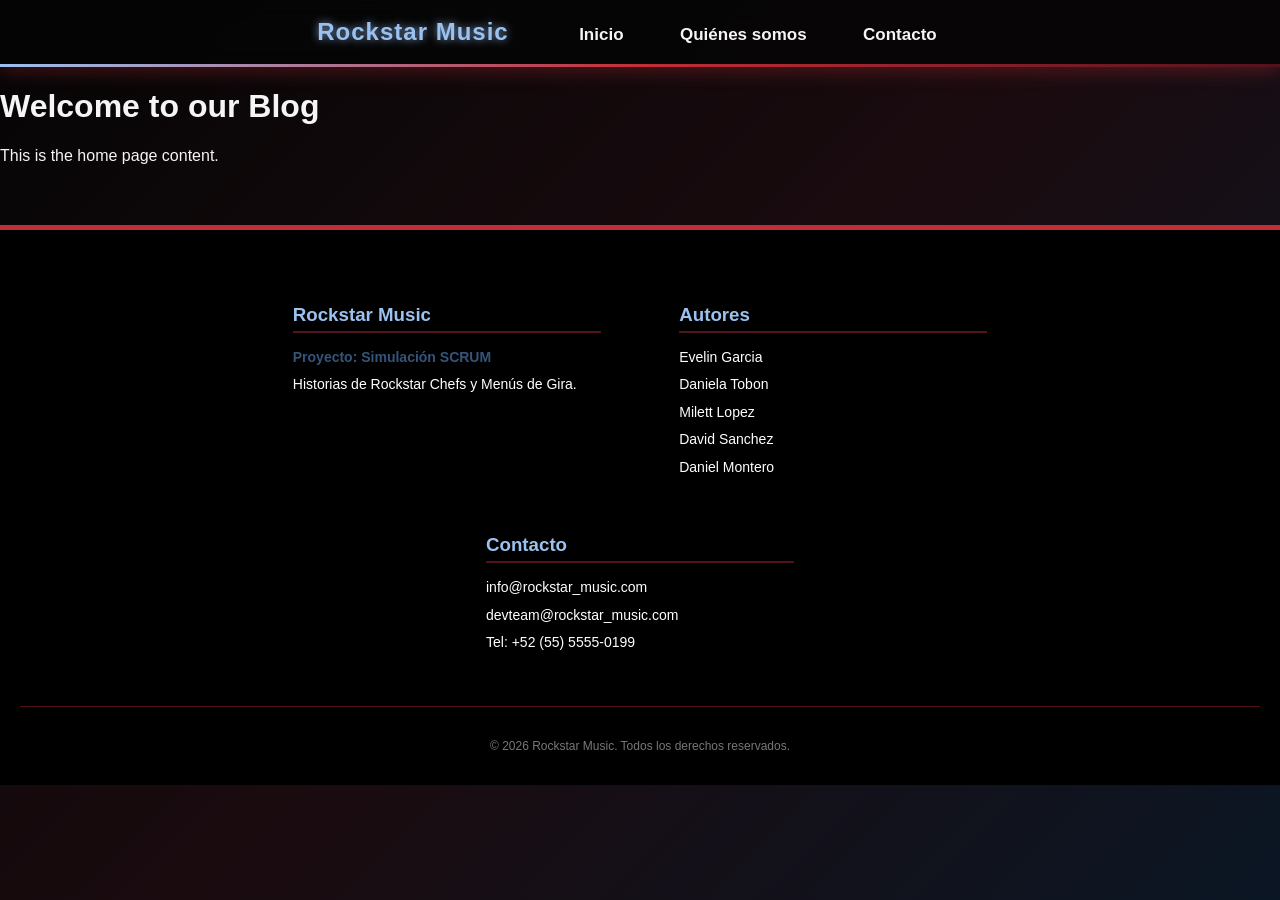
==== commit 4290a313: "Merge pull request #2 from D-a-v-i-d-Vargas/Pie-de-Pagina Integración del Pie de pagina funcional" ====
--- a/index.html
+++ b/index.html
@@ -5,96 +5,52 @@
   <meta charset="utf-8">
   <meta name="viewport" content="width=device-width">
   <title>replit</title>
-  <link  rel="stylesheet" href="style.css">
+  <link rel="stylesheet" href="style.css">
 </head>
 
 <body>
 
   <nav>
-    <a href="index.html">Home</a>
-    <a href="about.html">About Us</a>
-    <a href="contact.html">Contact Us</a>
+    <span class="logo">Rockstar Music</span>
+    <a href="index.html">Inicio</a>
+    <a href="about.html">Quiénes somos</a>
+    <a href="contact.html">Contacto</a>
   </nav>
 
   <main>
-    <div class="titulo">
-      <h1>¡Fuego, Rock y Raíces!</h1>
-      <img src="Pictures/Gemini-rock-cocina.jpg" class="imagen-portada">
-    </div>
-    
-    
-    <section class="home">
-      <div class="box">
-        <h2>Rockstar Chefs</h2>
-        <h3 class="name">Francis Mallmann y la "Arquitectura del Fuego":</h3>
-        
-        <div class="info">
-          <div class="texto">  
-            <p>El chef argentino que abandonó las estrellas Michelin y el refinamiento de la alta cocina francesa para redescubrir las técnicas de los gauchos. Mallmann se convirtió en un ícono al cocinar solo con leña, cenizas y hornos de barro en locaciones remotas de la Patagonia, elevando la simplicidad del fuego a una forma de arte crudo y performático.</p>
-          </div>
-          <img src="Pictures/Francis-Mallmann.jpg" class="imagen">
-        </div>
-
-        <h3 class="name">Anthony Bourdain y la "Cocina sin Filtros":</h3>
-        
-        <div class="info">
-          <img src="Pictures/Anthony-Bourdain.jpg" class="imagen">
-          <div class="texto">
-            <p>Más que un chef, fue el primer verdadero rockstar de la gastronomía. Bourdain dejó las cocinas de Nueva York para recorrer el mundo buscando la autenticidad en puestos de comida callejera y fogatas rurales. Su actitud desafiante contra la pretensión gastronómica validó la idea de que la mejor comida no es la más cara, sino la que tiene una historia visceral detrás.</p>
-          </div>
-        </div>
-    
-        <h3 class="name">Magnus Nilsson y el "Salvaje Norte":</h3>
-        
-        <div class="info">
-          <div class="texto">
-            <p>En su restaurante Fäviken, ubicado en una remota zona de Suecia, Nilsson redefinió la cocina de vanguardia alejándose de las ciudades. Se dedicó a cazar, pescar y recolectar ingredientes en un entorno hostil y salvaje, aplicando un rigor científico a métodos de conservación ancestrales, demostrando que el verdadero lujo es el producto puro que sale de la tierra sin intervención industrial.</p>
-          </div>
-          <img src="Pictures/Magnus-Nilsson.jpg" class="imagen">
-        </div>
-      </div>
-    </section>
-
-    <hr>
-
-    <section class="home">
-      <div class="box">
-        <h2>El Menú de la Gira en el Campo</h2>
-        <h3 class="name">El "Rancho Retreat" de Matthew McConaughey:</h3>
-        
-        <div class="info">
-          <div class="texto">  
-            <p>En su rancho en Texas, McConaughey es conocido por preferir una cocina comunitaria y profundamente vinculada al terreno. Su menú favorito incluye brisket ahumado durante 14 horas con leña de mezquite, acompañado de beans cocinados lentamente en ollas de hierro fundido sobre el fuego y pan de maíz casero, un festín que celebra la cultura del barbecue texano en su estado más puro.</p>
-          </div>
-          <img src="Pictures/Matthew-McConaughey.jpg" class="imagen">
-        </div>
-
-        <h3 class="name">El "Zen Oasis" de Lenny Kravitz en Brasil:</h3>
-        
-        <div class="info">
-          <img src="Pictures/Lenny-Kravitz.jpg" class="imagen">
-          <div class="texto">
-            <p>En su granja en el interior de Brasil, Kravitz cultiva su propia comida. Su estilo se aleja de los excesos de la gira y se centra en ingredientes orgánicos: pescado fresco envuelto en hojas de banano con hierbas locales, ensaladas de frutas exóticas recién cortadas y jugos naturales de la huerta, reflejando su estilo de vida conectado con la naturaleza y la paz espiritual.</p>
-          </div>
-        </div>
-    
-        <h3 class="name">Los "Riders" Legendarios de las Bandas de Rock:</h3>
-        
-        <div class="info">
-          <div class="texto">
-            <p>En contraste con el campo, los riders (lista de exigencias en camerinos) de bandas como The Rolling Stones o Metallica suelen incluir platillos de "confort food" para recuperar energías tras el despliegue físico del escenario. Son clásicos pasteles de carne (shepherd's pie), bandejas de cortes de carne de alta calidad para asar rápidamente, y una selección de quesos artesanales que los músicos consumen como si fuera un ritual de supervivencia post-show.</p>
-          </div>
-          <img src="Pictures/metallica-rolling.jpg" class="imagen">
-        </div>
-      </div>
-    </section>
-      
+    <h1>Welcome to our Blog</h1>
+    <p>This is the home page content.</p>
   </main>
 
-  <footer>
-    <p>Authors: Team 1</p>
-    <p>Email: team1@example.com</p>
-    <p>Project: Blog Website</p>
+  <footer class="pie-pagina">
+    <div class="contenedor-footer">
+      
+      <div class="columna-footer">
+        <h3>Rockstar Music</h3>
+        <p class="proyecto-destacado">Proyecto: Simulación SCRUM</p>
+        <p>Historias de Rockstar Chefs y Menús de Gira.</p>
+      </div>
+
+      <div class="columna-footer">
+        <h3>Autores</h3>
+        <p>Evelin Garcia</p> 
+        <p>Daniela Tobon</p>
+        <p>Milett Lopez</p>
+        <p>David Sanchez</p>
+        <p>Daniel Montero</p>
+      </div>
+
+      <div class="columna-footer">
+        <h3>Contacto</h3>
+        <p>info@rockstar_music.com</p>
+        <p>devteam@rockstar_music.com</p>
+        <p>Tel: +52 (55) 5555-0199</p>
+      </div>
+
+    </div>
+    <div class="creditos-inferiores">
+      <p>&copy; 2026 Rockstar Music. Todos los derechos reservados.</p>
+    </div>
   </footer>
 
 </body>
--- a/style.css
+++ b/style.css
@@ -1,64 +1,168 @@
 html {
     height: 100%;
     width: 100%;
-  }
 
-body{
-  background-color: black;
+body {
+  /* Fondo oscuro con degradado para estilo rockstar elegante */
+  background: linear-gradient(135deg, #050505, #1a0b0f, #0b1624);
+
+  /* Color del texto general */
+  color: #f5f5f5;
+
+  /* Quita el margen por defecto del navegador */
+  margin: 0;
+
+  /* Tipo de letra */
+  font-family: Arial, sans-serif;
+}
+  
+/* NAVBAR / MENÚ PRINCIPAL */
+nav {
+  /* Fondo oscuro semi-transparente tipo cristal */
+  background: rgba(5, 5, 5, 0.85);
+
+  /* Efecto borroso detrás del nav */
+  backdrop-filter: blur(10px);
+
+  /* Espacio interno: 18px arriba/abajo y 35px izquierda/derecha */
+  padding: 18px 35px;
+
+  /* Centra los links del menú */
+  text-align: center;
+
+  /* Menú visible al hacer scroll */
+  position: sticky;
+
+  /* El menú se queda fijo en la parte de arriba */
+  top: 0;
+
+  /* Evita que otros elementos se pongan encima del nav */
+  z-index: 1000;
+
+  /* Borde de abajo del menú degradado */
+  border-bottom: 3px solid transparent;
+
+  /* Degradado usando colores de la paleta */
+  border-image: linear-gradient(90deg, #9AC1F0, #C22E38, #52121B) 1;
+
+  /* Sombra roja/vino para efecto escenario */
+  box-shadow: 0 4px 18px rgba(194, 46, 56, 0.35);
 }
 
-.titulo {
-  font-size: 55px;
-  color: #34547A;
-  text-align: center;
-} 
+/* LINKS DEL NAVBAR */
+nav a {
+  /* Color claro para que contraste con el fondo oscuro */
+  color: #f5f5f5;
 
-.imagen-portada{
-  display: block;
-  margin: 0 auto;
-  width: 100%;
-  max-width: 1200;
+  /* Quita el subrayado de los links */
+  text-decoration: none;
+
+  /* Espacio entre cada link */
+  margin: 0 10px;
+
+  /* Tamaño de letra */
+  font-size: 17px;
+
+  /* Texto en negritas */
+  font-weight: bold;
+
+  /* Espacio interno para que los links parezcan botones */
+  padding: 9px 16px;
+
+  /* Redondea las esquinas de los links */
+  border-radius: 25px;
+
+  /* Hace suave el cambio al pasar el mouse */
+  transition: all 0.3s ease;
 }
 
-h2 {
-  font-size: 50px;
-  color: #34547A;
-  text-align: center;
-} 
+/* EFECTO HOVER */
+nav a:hover {
+  /* Rojo rockstar al pasar el mouse */
+  background-color: #C22E38;
 
-h3 {
-  display: flex;
-  font-size: 40px;
-  color: #9AC1F0;
-  justify-content: center;
+  /* Texto claro para contraste */
+  color: #ffffff;
+
+  /* Brillo alrededor del botón */
+  box-shadow: 0 0 12px rgba(194, 46, 56, 0.8);
+
+  /* Sube un poquito el botón sin afectar todo el nav */
+  transform: translateY(-2px);
 }
 
-.box{
-  border: 4px solid #9AC1F0;
+/* LOGO / NOMBRE DEL BLOG */
+.logo {
+  /* Azul claro para que parezca luz de escenario */
+  color: #9AC1F0;
+
+  /* Tamaño más grande que los links */
+  font-size: 24px;
+
+  /* Texto en negritas */
+  font-weight: bold;
+
+  /* Espacio entre el logo y los links */
+  margin-right: 40px;
+
+  /* Espaciado entre letras */
+  letter-spacing: 1px;
+
+  /* Brillo tipo neón */
+  text-shadow: 0 0 8px rgba(154, 193, 240, 0.8);
+
 }
 
-.name{
-  border: 1px solid #9AC1F0;
+.pie-pagina {
+  background-color: #000000;       
+  color: #ffffff;                  
+  padding: 40px 20px 20px 20px;    
+  margin-top: 60px;                
+  border-top: 5px solid #C22E38;   
 }
 
-.info{
-  display: flex;
-  align-items: center;
-  justify-content: space-between;
-  gap: 20px;
+.contenedor-footer {
+  max-width: 1100px;
+  margin: 0 auto;                  
+  text-align: center;              
 }
 
-.texto{
-  font-size: 20px;
-  line-height: 1.5;
-  margin: 20px;
-  color: white;
-  text-align: center;
-  flex: 1;
+.columna-footer {
+  display: inline-block;           
+  width: 28%;                      
+  vertical-align: top;             
+  text-align: left;                
+  
+  padding: 15px;                   
+  margin: 0 2%;                    
 }
 
-.imagen{
-  margin: 20px;
-  width: 350px;
-  object-fit: cover;
-}+.columna-footer h3 {
+  color: #9AC1F0;                  
+  margin-bottom: 15px;             
+  border-bottom: 2px solid #52121B;   
+  padding-bottom: 5px;
+}
+
+.columna-footer p {
+  font-size: 14px;
+  margin: 8px 0;                   
+  line-height: 1.4;
+}
+
+.proyecto-destacado {
+  font-weight: bold;
+  color: #34547A; 
+}
+
+.creditos-inferiores {
+  text-align: center;
+  margin-top: 30px;                
+  padding-top: 20px;               
+  
+  border-top: 1px solid #52121B;      
+  color: #777777; 
+  font-size: 12px;
+}
+
+
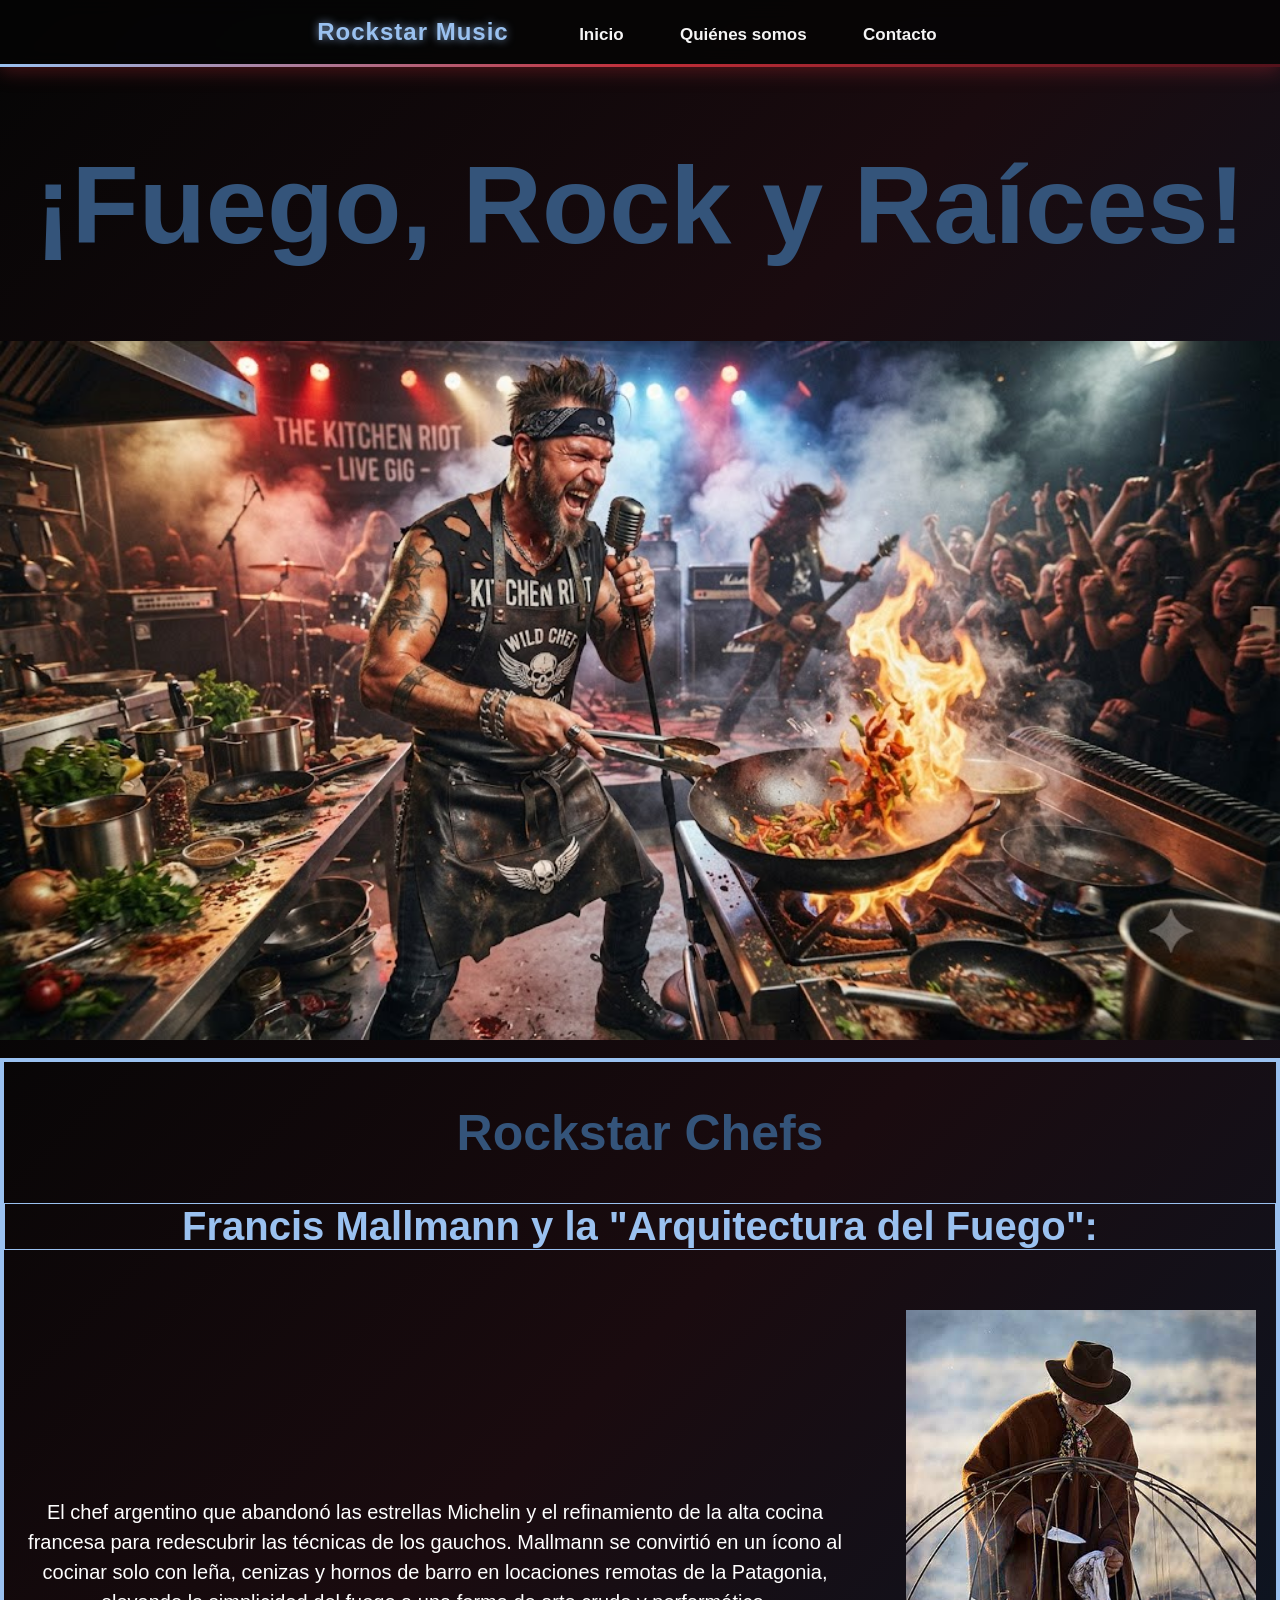
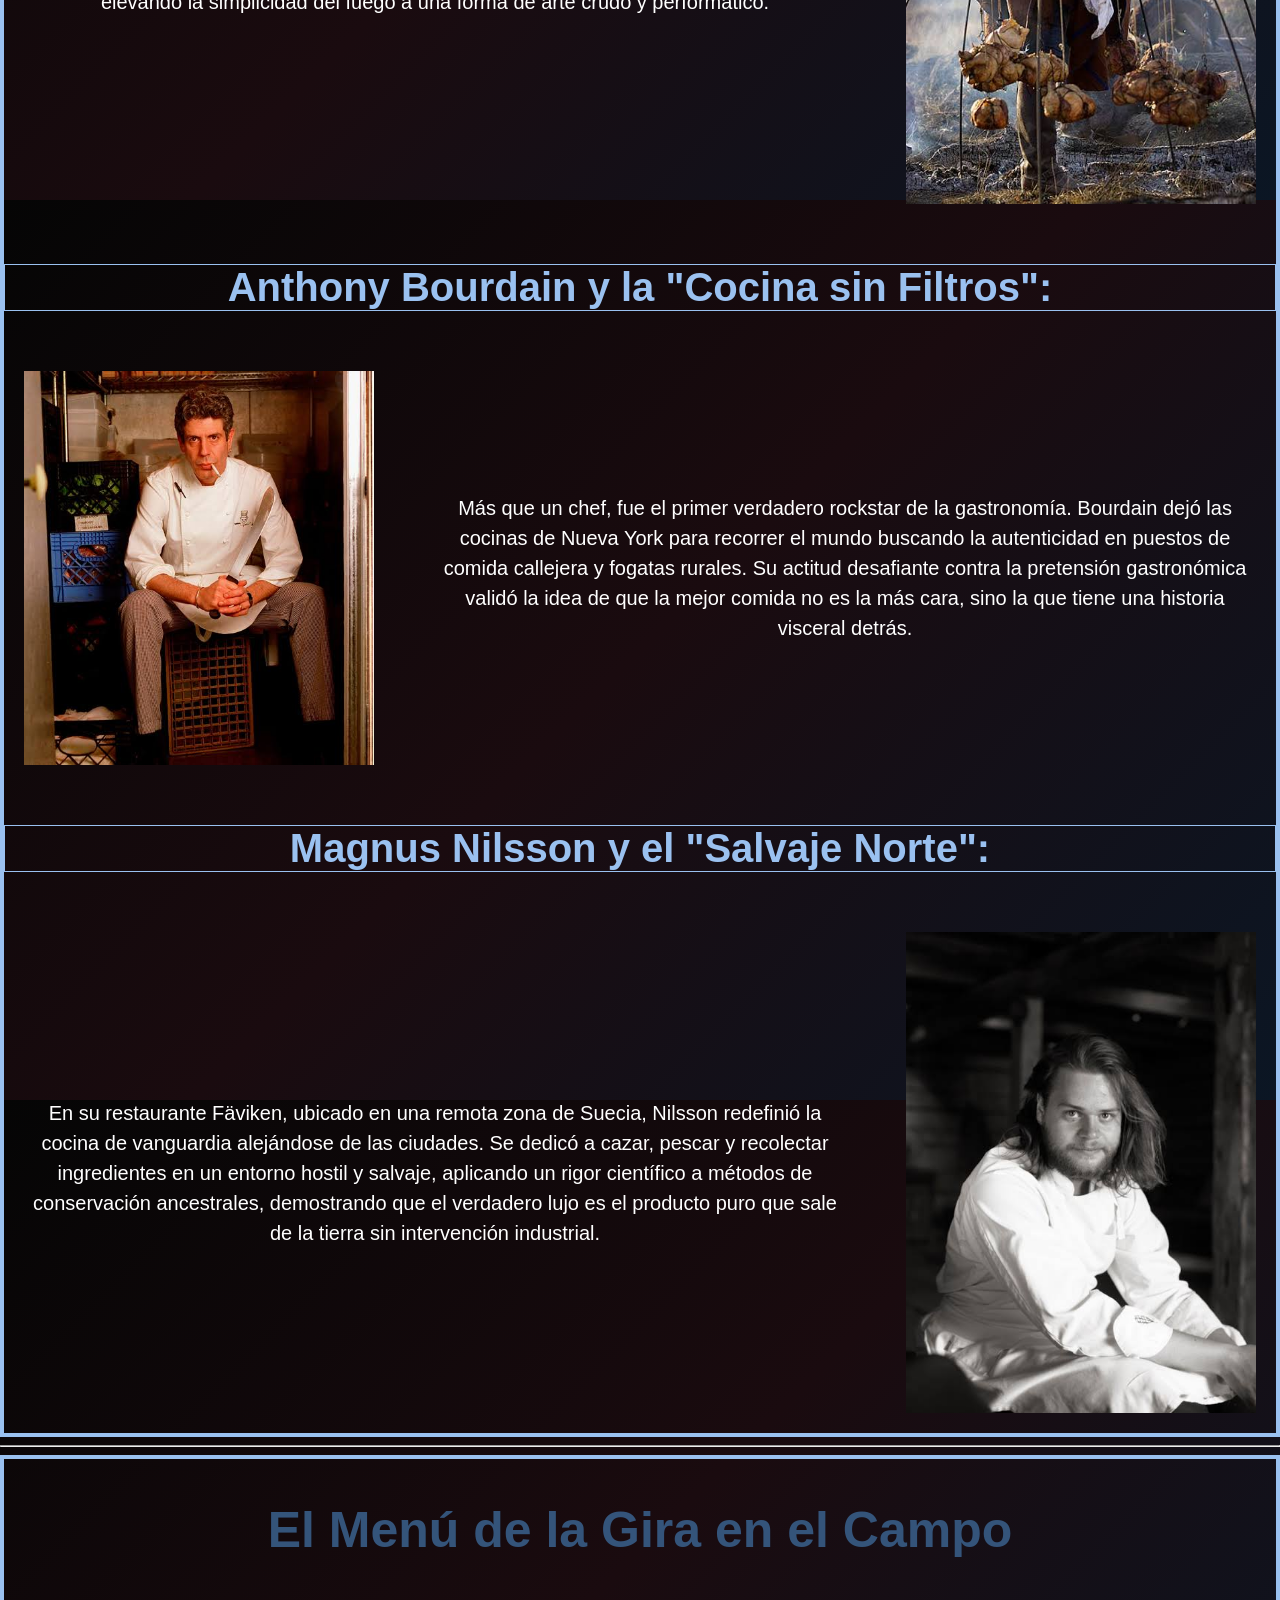
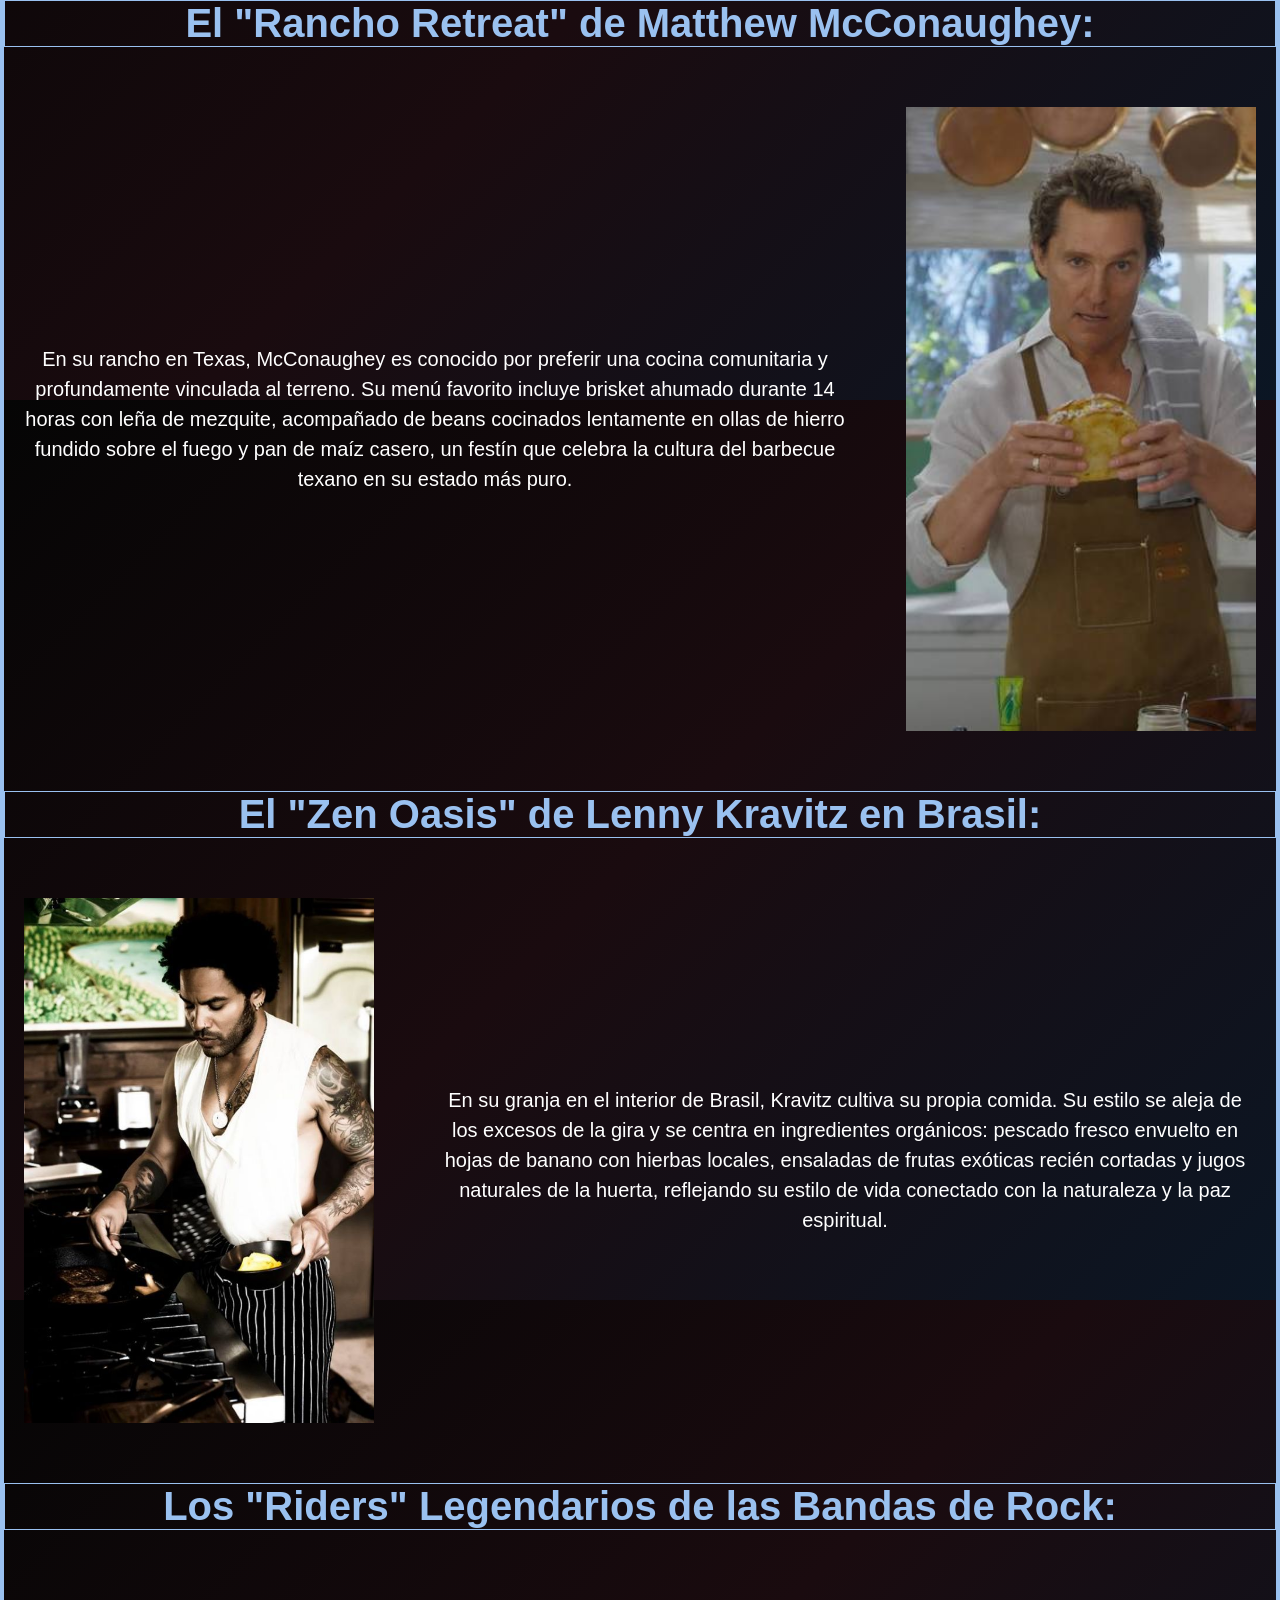
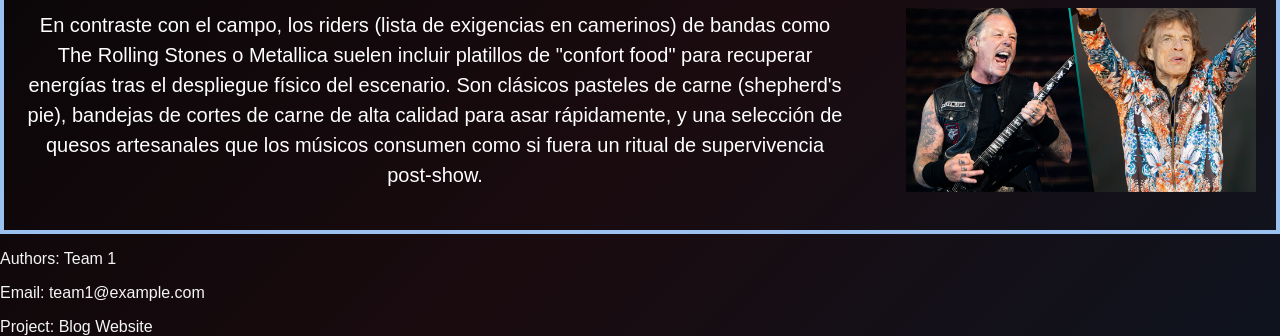
==== commit b97811ab: "Incorporación de ambas modificaciones en html y css" ====
--- a/index.html
+++ b/index.html
@@ -18,39 +18,85 @@
   </nav>
 
   <main>
-    <h1>Welcome to our Blog</h1>
-    <p>This is the home page content.</p>
+    <div class="portada">
+      <h1>¡Fuego, Rock y Raíces!</h1>
+      <img src="Pictures/Gemini-rock-cocina.jpg" class="imagen-portada">
+    </div>
+    
+    <br>
+
+    <section class="home">
+      <div class="box">
+        <h2>Rockstar Chefs</h2>
+        <h3 class="name">Francis Mallmann y la "Arquitectura del Fuego":</h3>
+        
+        <div class="info">
+          <div class="texto">  
+            <p>El chef argentino que abandonó las estrellas Michelin y el refinamiento de la alta cocina francesa para redescubrir las técnicas de los gauchos. Mallmann se convirtió en un ícono al cocinar solo con leña, cenizas y hornos de barro en locaciones remotas de la Patagonia, elevando la simplicidad del fuego a una forma de arte crudo y performático.</p>
+          </div>
+          <img src="Pictures/Francis-Mallmann.jpg" class="imagen">
+        </div>
+
+        <h3 class="name">Anthony Bourdain y la "Cocina sin Filtros":</h3>
+        
+        <div class="info">
+          <img src="Pictures/Anthony-Bourdain.jpg" class="imagen">
+          <div class="texto">
+            <p>Más que un chef, fue el primer verdadero rockstar de la gastronomía. Bourdain dejó las cocinas de Nueva York para recorrer el mundo buscando la autenticidad en puestos de comida callejera y fogatas rurales. Su actitud desafiante contra la pretensión gastronómica validó la idea de que la mejor comida no es la más cara, sino la que tiene una historia visceral detrás.</p>
+          </div>
+        </div>
+    
+        <h3 class="name">Magnus Nilsson y el "Salvaje Norte":</h3>
+        
+        <div class="info">
+          <div class="texto">
+            <p>En su restaurante Fäviken, ubicado en una remota zona de Suecia, Nilsson redefinió la cocina de vanguardia alejándose de las ciudades. Se dedicó a cazar, pescar y recolectar ingredientes en un entorno hostil y salvaje, aplicando un rigor científico a métodos de conservación ancestrales, demostrando que el verdadero lujo es el producto puro que sale de la tierra sin intervención industrial.</p>
+          </div>
+          <img src="Pictures/Magnus-Nilsson.jpg" class="imagen">
+        </div>
+      </div>
+    </section>
+
+    <hr>
+
+    <section class="home">
+      <div class="box">
+        <h2>El Menú de la Gira en el Campo</h2>
+        <h3 class="name">El "Rancho Retreat" de Matthew McConaughey:</h3>
+        
+        <div class="info">
+          <div class="texto">  
+            <p>En su rancho en Texas, McConaughey es conocido por preferir una cocina comunitaria y profundamente vinculada al terreno. Su menú favorito incluye brisket ahumado durante 14 horas con leña de mezquite, acompañado de beans cocinados lentamente en ollas de hierro fundido sobre el fuego y pan de maíz casero, un festín que celebra la cultura del barbecue texano en su estado más puro.</p>
+          </div>
+          <img src="Pictures/Matthew-McConaughey.jpg" class="imagen">
+        </div>
+
+        <h3 class="name">El "Zen Oasis" de Lenny Kravitz en Brasil:</h3>
+        
+        <div class="info">
+          <img src="Pictures/Lenny-Kravitz.jpg" class="imagen">
+          <div class="texto">
+            <p>En su granja en el interior de Brasil, Kravitz cultiva su propia comida. Su estilo se aleja de los excesos de la gira y se centra en ingredientes orgánicos: pescado fresco envuelto en hojas de banano con hierbas locales, ensaladas de frutas exóticas recién cortadas y jugos naturales de la huerta, reflejando su estilo de vida conectado con la naturaleza y la paz espiritual.</p>
+          </div>
+        </div>
+    
+        <h3 class="name">Los "Riders" Legendarios de las Bandas de Rock:</h3>
+        
+        <div class="info">
+          <div class="texto">
+            <p>En contraste con el campo, los riders (lista de exigencias en camerinos) de bandas como The Rolling Stones o Metallica suelen incluir platillos de "confort food" para recuperar energías tras el despliegue físico del escenario. Son clásicos pasteles de carne (shepherd's pie), bandejas de cortes de carne de alta calidad para asar rápidamente, y una selección de quesos artesanales que los músicos consumen como si fuera un ritual de supervivencia post-show.</p>
+          </div>
+          <img src="Pictures/metallica-rolling.jpg" class="imagen">
+        </div>
+      </div>
+    </section>
+      
   </main>
 
-  <footer class="pie-pagina">
-    <div class="contenedor-footer">
-      
-      <div class="columna-footer">
-        <h3>Rockstar Music</h3>
-        <p class="proyecto-destacado">Proyecto: Simulación SCRUM</p>
-        <p>Historias de Rockstar Chefs y Menús de Gira.</p>
-      </div>
-
-      <div class="columna-footer">
-        <h3>Autores</h3>
-        <p>Evelin Garcia</p> 
-        <p>Daniela Tobon</p>
-        <p>Milett Lopez</p>
-        <p>David Sanchez</p>
-        <p>Daniel Montero</p>
-      </div>
-
-      <div class="columna-footer">
-        <h3>Contacto</h3>
-        <p>info@rockstar_music.com</p>
-        <p>devteam@rockstar_music.com</p>
-        <p>Tel: +52 (55) 5555-0199</p>
-      </div>
-
-    </div>
-    <div class="creditos-inferiores">
-      <p>&copy; 2026 Rockstar Music. Todos los derechos reservados.</p>
-    </div>
+  <footer>
+    <p>Authors: Team 1</p>
+    <p>Email: team1@example.com</p>
+    <p>Project: Blog Website</p>
   </footer>
 
 </body>
--- a/style.css
+++ b/style.css
@@ -1,6 +1,63 @@
 html {
     height: 100%;
     width: 100%;
+  }
+
+.portada {
+  font-size: 55px;
+  color: #34547A;
+  text-align: center;
+} 
+
+.imagen-portada{
+  display: block;
+  margin: 0 auto;
+  width: 100%;
+  max-width: 1200;
+}
+
+h2 {
+  font-size: 50px;
+  color: #34547A;
+  text-align: center;
+} 
+
+h3 {
+  display: flex;
+  font-size: 40px;
+  color: #9AC1F0;
+  justify-content: center;
+}
+
+.box{
+  border: 4px solid #9AC1F0;
+}
+
+.name{
+  border: 1px solid #9AC1F0;
+}
+
+.info{
+  display: flex;
+  align-items: center;
+  justify-content: space-between;
+  gap: 20px;
+}
+
+.texto{
+  font-size: 20px;
+  line-height: 1.5;
+  margin: 20px;
+  color: white;
+  text-align: center;
+  flex: 1;
+}
+
+.imagen{
+  margin: 20px;
+  width: 350px;
+  object-fit: cover;
+}
 
 body {
   /* Fondo oscuro con degradado para estilo rockstar elegante */
@@ -110,59 +167,4 @@
 
   /* Brillo tipo neón */
   text-shadow: 0 0 8px rgba(154, 193, 240, 0.8);
-
-}
-
-.pie-pagina {
-  background-color: #000000;       
-  color: #ffffff;                  
-  padding: 40px 20px 20px 20px;    
-  margin-top: 60px;                
-  border-top: 5px solid #C22E38;   
-}
-
-.contenedor-footer {
-  max-width: 1100px;
-  margin: 0 auto;                  
-  text-align: center;              
-}
-
-.columna-footer {
-  display: inline-block;           
-  width: 28%;                      
-  vertical-align: top;             
-  text-align: left;                
-  
-  padding: 15px;                   
-  margin: 0 2%;                    
-}
-
-.columna-footer h3 {
-  color: #9AC1F0;                  
-  margin-bottom: 15px;             
-  border-bottom: 2px solid #52121B;   
-  padding-bottom: 5px;
-}
-
-.columna-footer p {
-  font-size: 14px;
-  margin: 8px 0;                   
-  line-height: 1.4;
-}
-
-.proyecto-destacado {
-  font-weight: bold;
-  color: #34547A; 
-}
-
-.creditos-inferiores {
-  text-align: center;
-  margin-top: 30px;                
-  padding-top: 20px;               
-  
-  border-top: 1px solid #52121B;      
-  color: #777777; 
-  font-size: 12px;
-}
-
-
+}
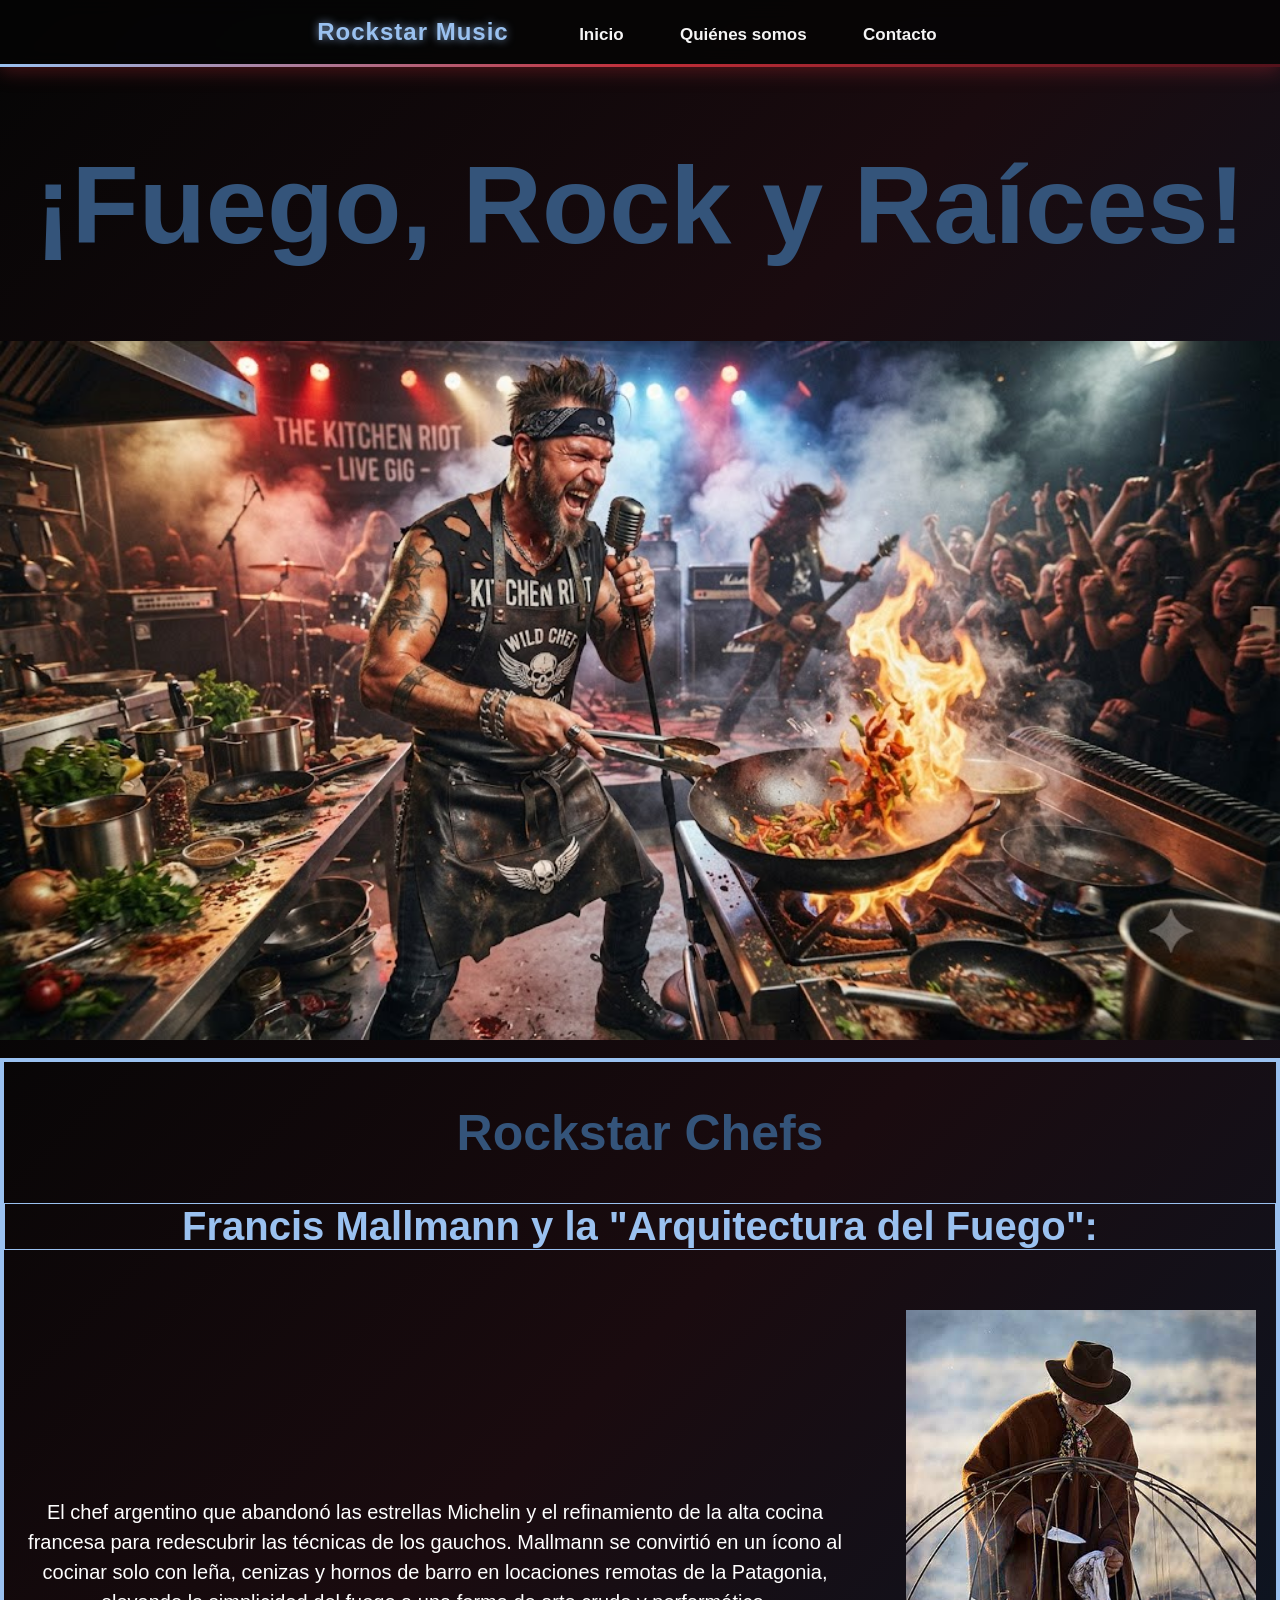
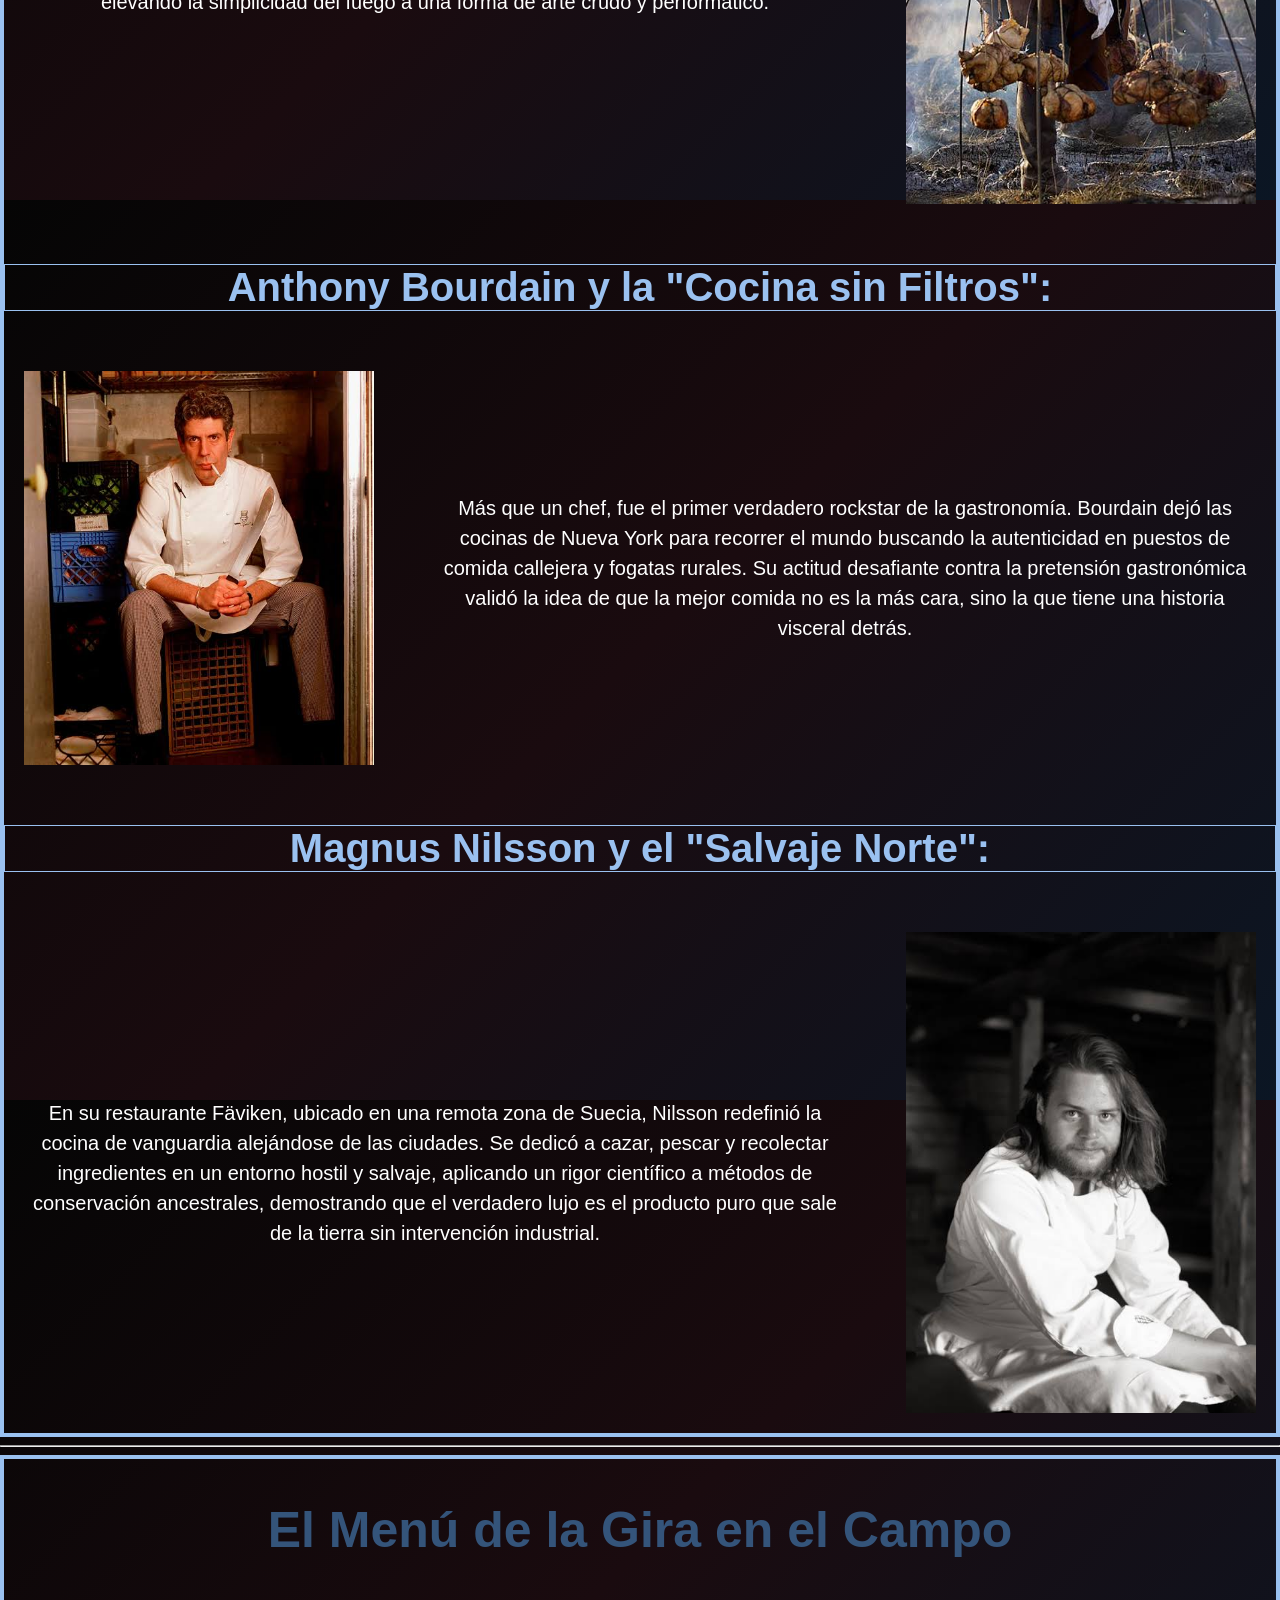
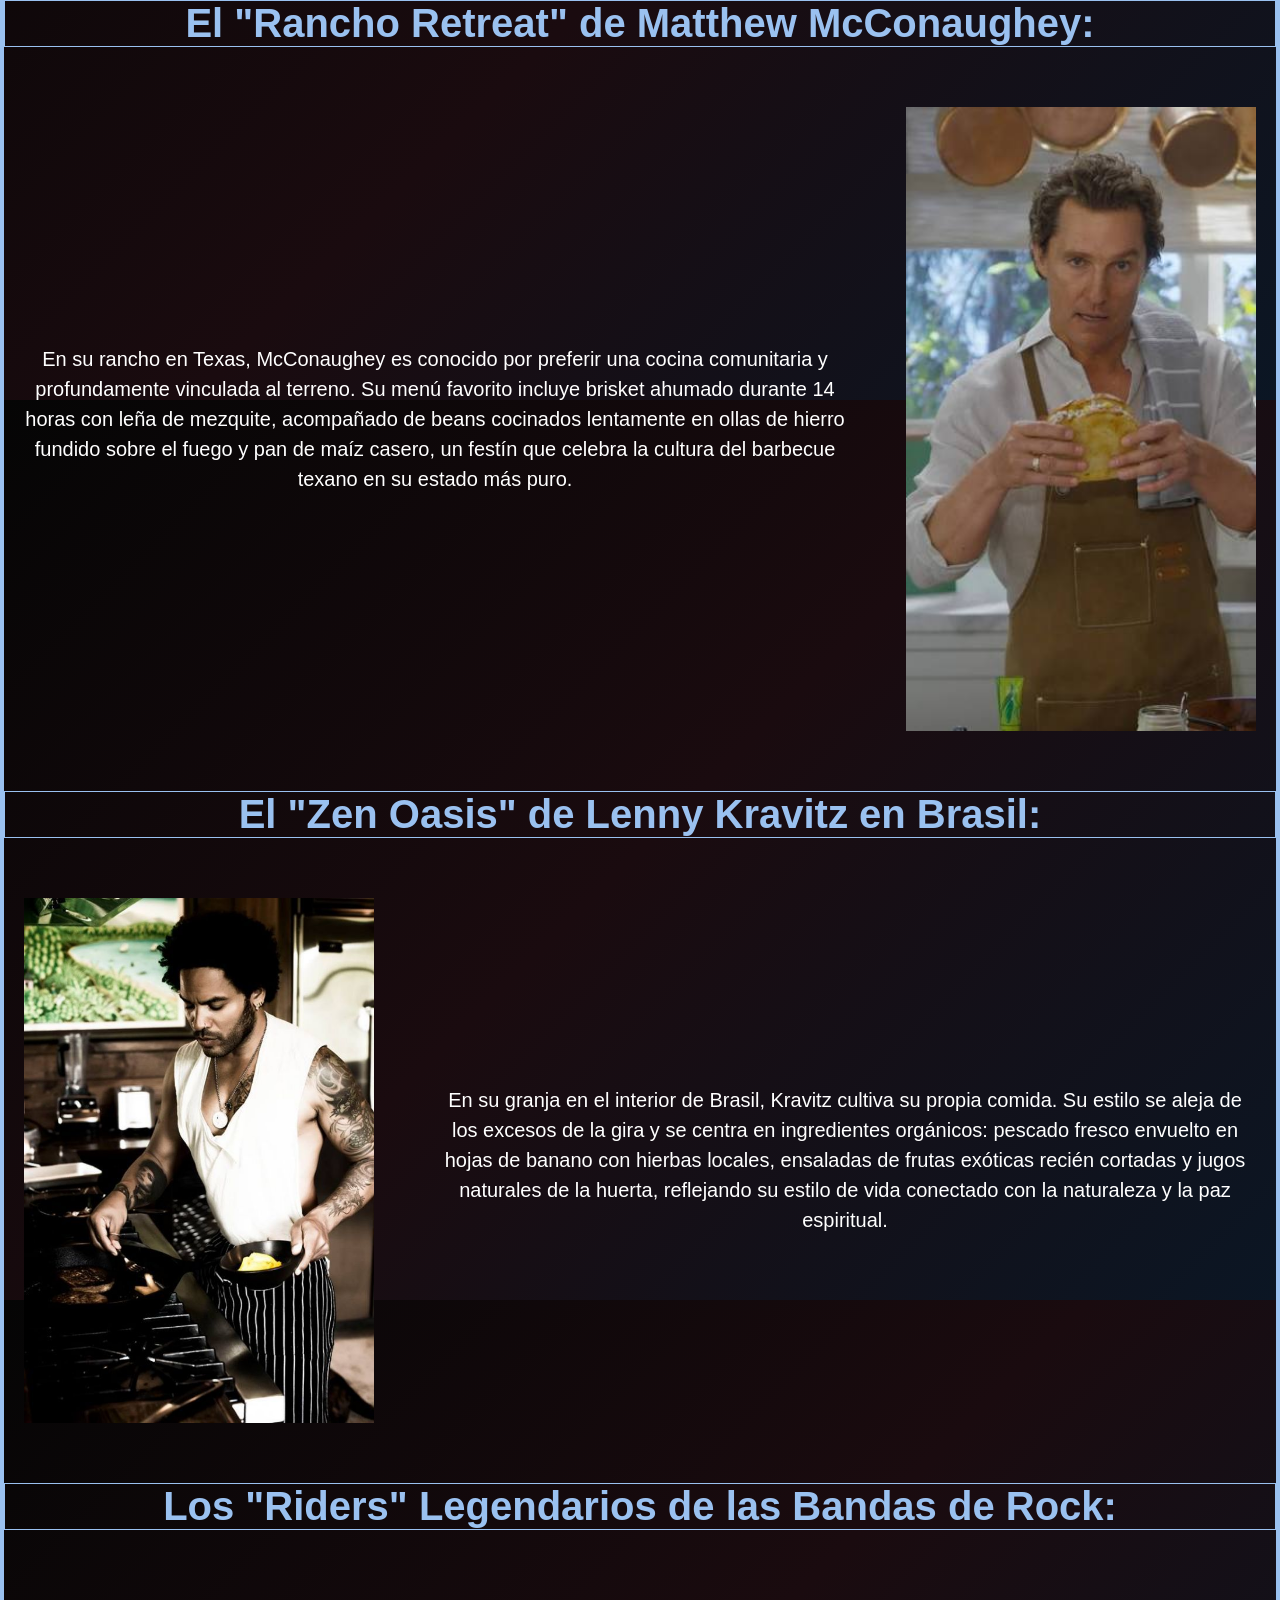
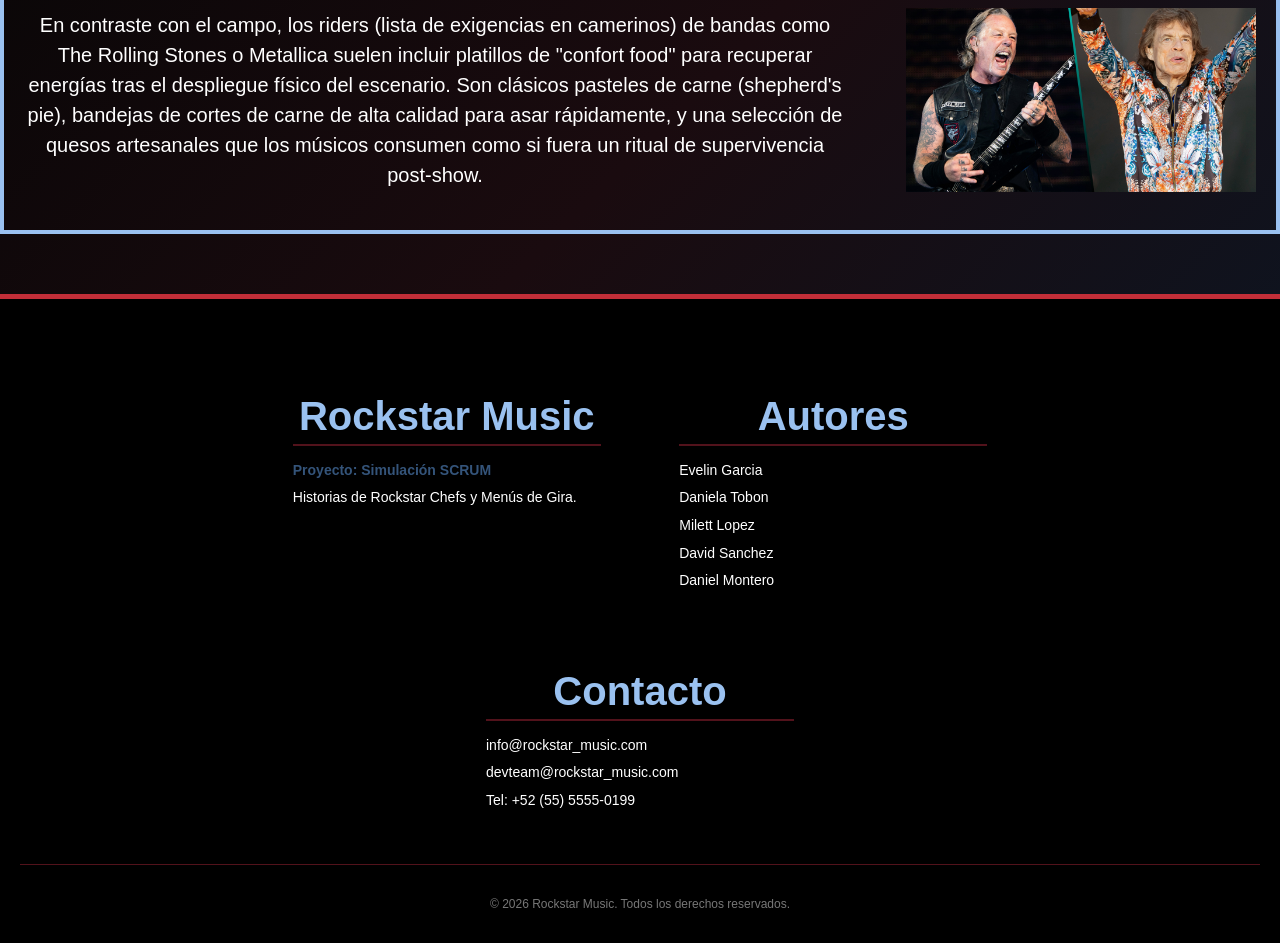
==== commit fca85ed9: "Merge branch 'home-page' of https://github.com/D-a-v-i-d-Vargas/Scrum-collaborative-blog" ====
--- a/index.html
+++ b/index.html
@@ -93,10 +93,35 @@
       
   </main>
 
-  <footer>
-    <p>Authors: Team 1</p>
-    <p>Email: team1@example.com</p>
-    <p>Project: Blog Website</p>
+  <footer class="pie-pagina">
+    <div class="contenedor-footer">
+      
+      <div class="columna-footer">
+        <h3>Rockstar Music</h3>
+        <p class="proyecto-destacado">Proyecto: Simulación SCRUM</p>
+        <p>Historias de Rockstar Chefs y Menús de Gira.</p>
+      </div>
+
+      <div class="columna-footer">
+        <h3>Autores</h3>
+        <p>Evelin Garcia</p> 
+        <p>Daniela Tobon</p>
+        <p>Milett Lopez</p>
+        <p>David Sanchez</p>
+        <p>Daniel Montero</p>
+      </div>
+
+      <div class="columna-footer">
+        <h3>Contacto</h3>
+        <p>info@rockstar_music.com</p>
+        <p>devteam@rockstar_music.com</p>
+        <p>Tel: +52 (55) 5555-0199</p>
+      </div>
+
+    </div>
+    <div class="creditos-inferiores">
+      <p>&copy; 2026 Rockstar Music. Todos los derechos reservados.</p>
+    </div>
   </footer>
 
 </body>
--- a/style.css
+++ b/style.css
@@ -167,4 +167,59 @@
 
   /* Brillo tipo neón */
   text-shadow: 0 0 8px rgba(154, 193, 240, 0.8);
-}+
+}
+
+.pie-pagina {
+  background-color: #000000;       
+  color: #ffffff;                  
+  padding: 40px 20px 20px 20px;    
+  margin-top: 60px;                
+  border-top: 5px solid #C22E38;   
+}
+
+.contenedor-footer {
+  max-width: 1100px;
+  margin: 0 auto;                  
+  text-align: center;              
+}
+
+.columna-footer {
+  display: inline-block;           
+  width: 28%;                      
+  vertical-align: top;             
+  text-align: left;                
+  
+  padding: 15px;                   
+  margin: 0 2%;                    
+}
+
+.columna-footer h3 {
+  color: #9AC1F0;                  
+  margin-bottom: 15px;             
+  border-bottom: 2px solid #52121B;   
+  padding-bottom: 5px;
+}
+
+.columna-footer p {
+  font-size: 14px;
+  margin: 8px 0;                   
+  line-height: 1.4;
+}
+
+.proyecto-destacado {
+  font-weight: bold;
+  color: #34547A; 
+}
+
+.creditos-inferiores {
+  text-align: center;
+  margin-top: 30px;                
+  padding-top: 20px;               
+  
+  border-top: 1px solid #52121B;      
+  color: #777777; 
+  font-size: 12px;
+}
+
+
